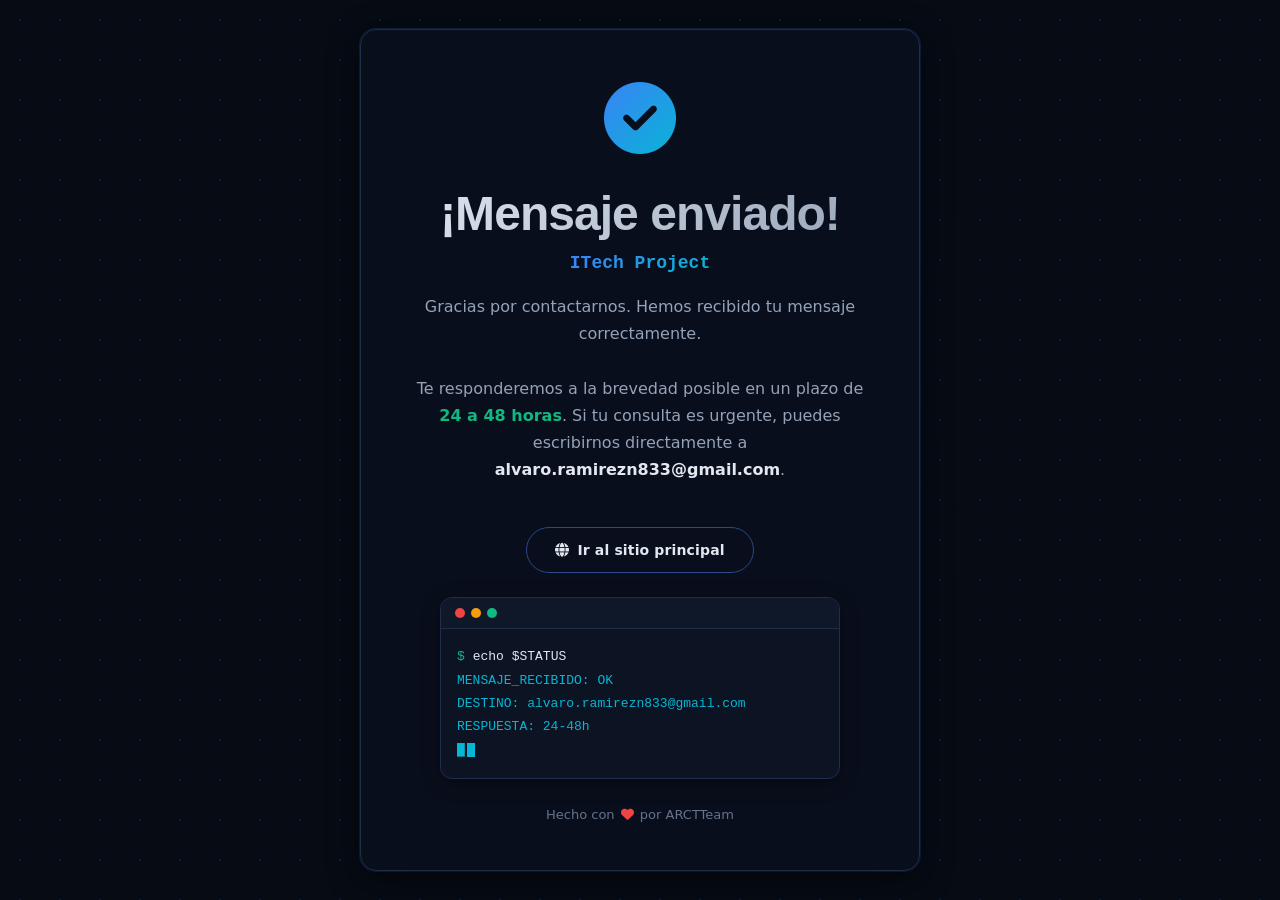
==== gracias.html @ 5846f634 "Update gracias.html" ====
<!DOCTYPE html>
<html lang="es" class="dark">

<head>
    <meta charset="UTF-8">
    <meta name="viewport" content="width=device-width, initial-scale=1.0">
    <title>¡Gracias! | ITech Project </>
    </title>
    <meta name="description" content="Mensaje recibido correctamente - ITech Project </>">
    <meta name="author" content="Alvaro Ramírez">
    <meta name="theme-color" content="#060b14">
    <link rel="icon"
        href="data:image/svg+xml,<svg xmlns='http://www.w3.org/2000/svg' viewBox='0 0 100 100'><text y='.9em' font-size='90'>💻</text></svg>">

    <!-- Font Awesome 6.5.1 -->
    <link rel="stylesheet" href="https://cdnjs.cloudflare.com/ajax/libs/font-awesome/6.5.1/css/all.min.css">

    <style>
        :root {
            --bg-primary: #060b14;
            --bg-secondary: #0a101f;
            --bg-tertiary: #0f192a;
            --bg-card: #111b30;
            --border-color: #1e2d4a;
            --border-accent: #2a4a8a;
            --text-primary: #e2e8f0;
            --text-secondary: #94a3b8;
            --text-muted: #64748b;
            --accent-blue: #3b82f6;
            --accent-blue-hover: #2563eb;
            --accent-cyan: #06b6d4;
            --accent-cyan-glow: rgba(6, 182, 212, 0.15);
            --accent-green: #10b981;
            --gradient-blue: linear-gradient(135deg, var(--accent-blue), var(--accent-cyan));
            --shadow-card: 0 4px 20px rgba(0, 0, 0, 0.3);
            --shadow-card-hover: 0 8px 30px rgba(0, 0, 0, 0.5), 0 0 0 1px rgba(59, 130, 246, 0.2);
            --radius-sm: 8px;
            --radius-md: 12px;
            --radius-lg: 16px;
            --radius-xl: 20px;
            --transition-fast: 0.2s ease;
            --transition-smooth: 0.3s cubic-bezier(0.4, 0, 0.2, 1);
        }

        * {
            margin: 0;
            padding: 0;
            box-sizing: border-box;
        }

        body {
            font-family: 'Inter', system-ui, -apple-system, sans-serif;
            background-color: var(--bg-primary);
            color: var(--text-primary);
            min-height: 100vh;
            display: flex;
            align-items: center;
            justify-content: center;
            -webkit-font-smoothing: antialiased;
            -moz-osx-font-smoothing: grayscale;
            background-image:
                radial-gradient(ellipse at 30% 50%, rgba(6, 11, 20, 0.9) 0%, #060b14 60%),
                radial-gradient(ellipse at 70% 20%, rgba(59, 130, 246, 0.08) 0%, transparent 40%);
            overflow: hidden;
        }

        /* Fondo animado de puntos */
        .bg-pattern {
            position: fixed;
            top: 0;
            left: 0;
            width: 100%;
            height: 100%;
            pointer-events: none;
            z-index: 0;
            background-image: radial-gradient(circle, rgba(59, 130, 246, 0.15) 1px, transparent 1px);
            background-size: 40px 40px;
            animation: moveDots 20s linear infinite;
        }

        @keyframes moveDots {
            0% {
                background-position: 0 0;
            }

            100% {
                background-position: 40px 40px;
            }
        }

        .container {
            position: relative;
            z-index: 1;
            text-align: center;
            padding: 48px 32px;
            max-width: 560px;
            width: 90%;
            background: rgba(10, 16, 31, 0.8);
            border: 1px solid var(--border-color);
            border-radius: var(--radius-lg);
            backdrop-filter: blur(16px);
            -webkit-backdrop-filter: blur(16px);
            box-shadow: var(--shadow-card-hover);
            animation: fadeInUp 0.8s ease-out;
        }

        @keyframes fadeInUp {
            from {
                opacity: 0;
                transform: translateY(30px);
            }

            to {
                opacity: 1;
                transform: translateY(0);
            }
        }

        .check-icon {
            font-size: 72px;
            background: var(--gradient-blue);
            -webkit-background-clip: text;
            -webkit-text-fill-color: transparent;
            background-clip: text;
            margin-bottom: 24px;
            display: inline-block;
            animation: scaleIn 0.6s ease-out 0.2s both;
        }

        @keyframes scaleIn {
            from {
                transform: scale(0);
                opacity: 0;
            }

            to {
                transform: scale(1);
                opacity: 1;
            }
        }

        h1 {
            font-family: 'Inter', sans-serif;
            font-size: clamp(32px, 5vw, 48px);
            font-weight: 800;
            line-height: 1.15;
            margin-bottom: 12px;
            letter-spacing: -0.02em;
            background: linear-gradient(135deg, #e2e8f0 0%, #94a3b8 100%);
            -webkit-background-clip: text;
            -webkit-text-fill-color: transparent;
            background-clip: text;
        }

        .brand {
            font-family: 'JetBrains Mono', 'Courier New', monospace;
            font-size: 18px;
            font-weight: 600;
            background: var(--gradient-blue);
            -webkit-background-clip: text;
            -webkit-text-fill-color: transparent;
            background-clip: text;
            margin-bottom: 20px;
            display: inline-block;
        }

        .message {
            font-size: 16px;
            color: var(--text-secondary);
            line-height: 1.7;
            margin-bottom: 32px;
            max-width: 460px;
            margin-left: auto;
            margin-right: auto;
        }

        .highlight {
            color: var(--accent-green);
            font-weight: 600;
        }

        strong {
            color: var(--text-primary);
            font-weight: 600;
        }

        .btn {
            display: inline-flex;
            align-items: center;
            gap: 8px;
            padding: 14px 28px;
            border-radius: 999px;
            font-weight: 600;
            font-size: 14px;
            text-decoration: none;
            transition: all var(--transition-smooth);
            background: var(--accent-blue);
            color: #fff;
            box-shadow: 0 4px 20px rgba(59, 130, 246, 0.4);
            letter-spacing: 0.01em;
            backdrop-filter: blur(8px);
            -webkit-backdrop-filter: blur(8px);
        }

        .btn:hover {
            background: var(--accent-blue-hover);
            transform: translateY(-3px);
            box-shadow: 0 8px 25px rgba(59, 130, 246, 0.5);
        }

        .btn-secondary {
            background: transparent;
            border: 1px solid var(--border-accent);
            color: var(--text-primary);
            box-shadow: none;
            margin-top: 12px;
        }

        .btn-secondary:hover {
            border-color: var(--accent-blue);
            background: rgba(59, 130, 246, 0.1);
            box-shadow: none;
        }

        .footer-note {
            margin-top: 28px;
            font-size: 13px;
            color: var(--text-muted);
        }

        .footer-note i {
            color: #ef4444;
            margin: 0 2px;
        }

        .terminal-mini {
            width: 100%;
            max-width: 400px;
            margin: 24px auto 0;
            background: rgba(15, 25, 42, 0.6);
            border: 1px solid var(--border-color);
            border-radius: var(--radius-md);
            overflow: hidden;
            box-shadow: var(--shadow-card);
        }

        .terminal-header {
            display: flex;
            align-items: center;
            gap: 6px;
            padding: 10px 14px;
            background: rgba(15, 25, 42, 0.8);
            border-bottom: 1px solid var(--border-color);
        }

        .terminal-dot {
            width: 10px;
            height: 10px;
            border-radius: 50%;
        }

        .terminal-dot.red {
            background: #ef4444;
        }

        .terminal-dot.yellow {
            background: #f59e0b;
        }

        .terminal-dot.green {
            background: #10b981;
        }

        .terminal-body {
            padding: 16px;
            font-family: 'JetBrains Mono', 'Courier New', monospace;
            font-size: 13px;
            line-height: 1.8;
            color: var(--text-secondary);
            text-align: left;
        }

        .terminal-body .prompt {
            color: #10b981;
        }

        .terminal-body .command {
            color: var(--text-primary);
        }

        .terminal-body .output {
            color: var(--accent-cyan);
        }

        .terminal-body .cursor {
            display: inline-block;
            width: 8px;
            height: 14px;
            background: var(--accent-cyan);
            animation: blink 1s step-end infinite;
            vertical-align: middle;
            margin-left: 2px;
        }

        @keyframes blink {

            0%,
            100% {
                opacity: 1;
            }

            50% {
                opacity: 0;
            }
        }

        @media (max-width: 600px) {
            .container {
                padding: 36px 20px;
            }

            .check-icon {
                font-size: 56px;
            }
        }
    </style>
</head>

<body>
    <div class="bg-pattern"></div>

    <div class="container">
        <div class="check-icon">
            <i class="fas fa-check-circle"></i>
        </div>

        <h1>¡Mensaje enviado!</h1>

        <p class="brand">ITech Project </>
        </p>

        <p class="message">
            Gracias por contactarnos. Hemos recibido tu mensaje correctamente.
            <br><br>
            Te responderemos a la brevedad posible en un plazo de
            <span class="highlight">24 a 48 horas</span>.
            Si tu consulta es urgente, puedes escribirnos directamente a
            <strong>alvaro.ramirezn833@gmail.com</strong>.
        </p>

        <a href="https://arctteam.github.io/website/" class="btn btn-secondary">
            <i class="fas fa-globe"></i> Ir al sitio principal
        </a>

        <div class="terminal-mini">
            <div class="terminal-header">
                <span class="terminal-dot red"></span>
                <span class="terminal-dot yellow"></span>
                <span class="terminal-dot green"></span>
            </div>
            <div class="terminal-body">
                <span class="prompt">$</span> <span class="command">echo $STATUS</span><br>
                <span class="output">MENSAJE_RECIBIDO: OK</span><br>
                <span class="output">DESTINO: alvaro.ramirezn833@gmail.com</span><br>
                <span class="output">RESPUESTA: 24-48h</span><br>
                <span class="output">█<span class="cursor"></span></span>
            </div>
        </div>

        <p class="footer-note">
            Hecho con <i class="fas fa-heart"></i> por ARCTTeam
        </p>
    </div>
</body>

</html>
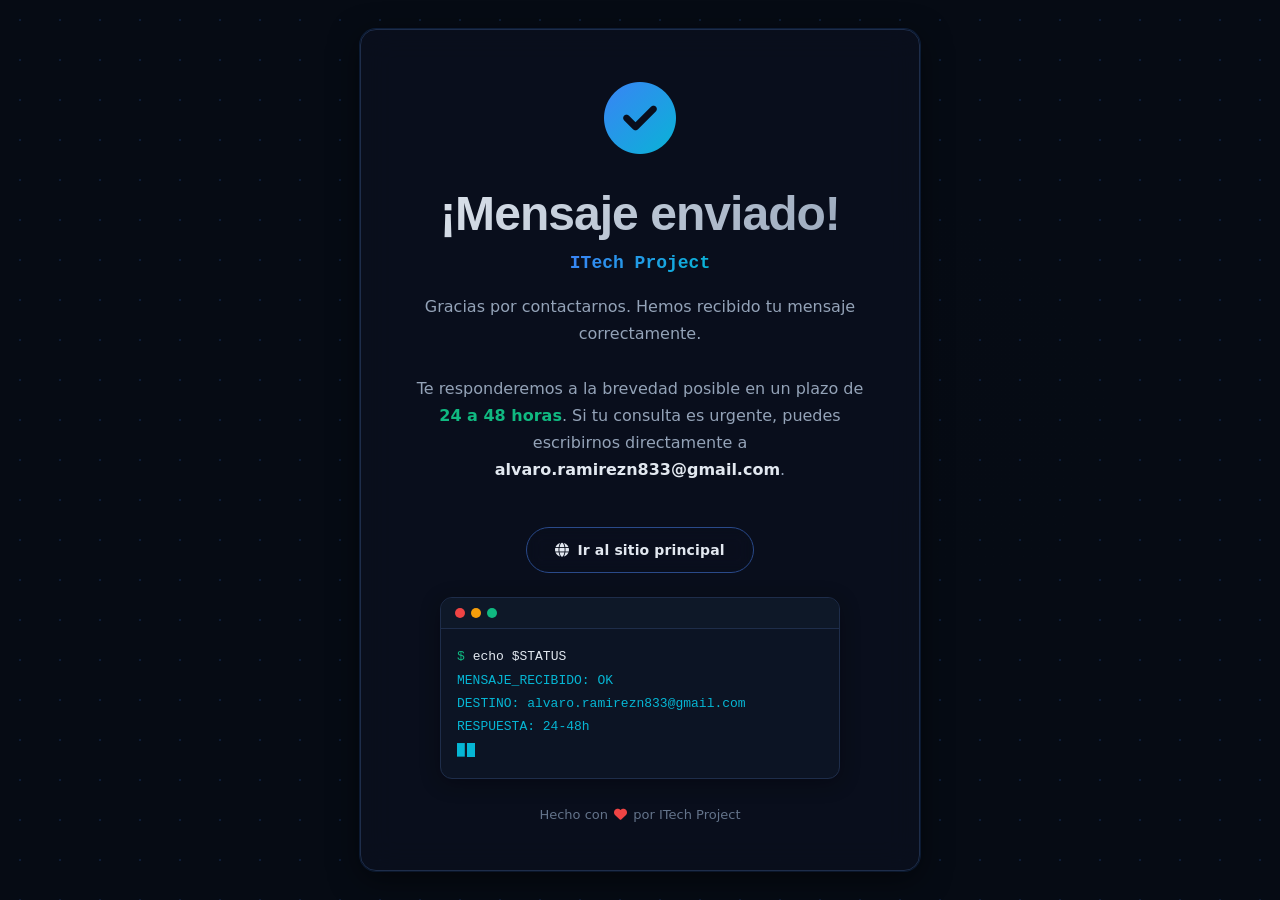
==== commit f7846e14: "Add files via upload" ====
--- a/gracias.html
+++ b/gracias.html
@@ -368,9 +368,9 @@
         </div>
 
         <p class="footer-note">
-            Hecho con <i class="fas fa-heart"></i> por ARCTTeam
+            Hecho con <i class="fas fa-heart"></i> por ITech Project
         </p>
     </div>
 </body>
 
-</html>
+</html>
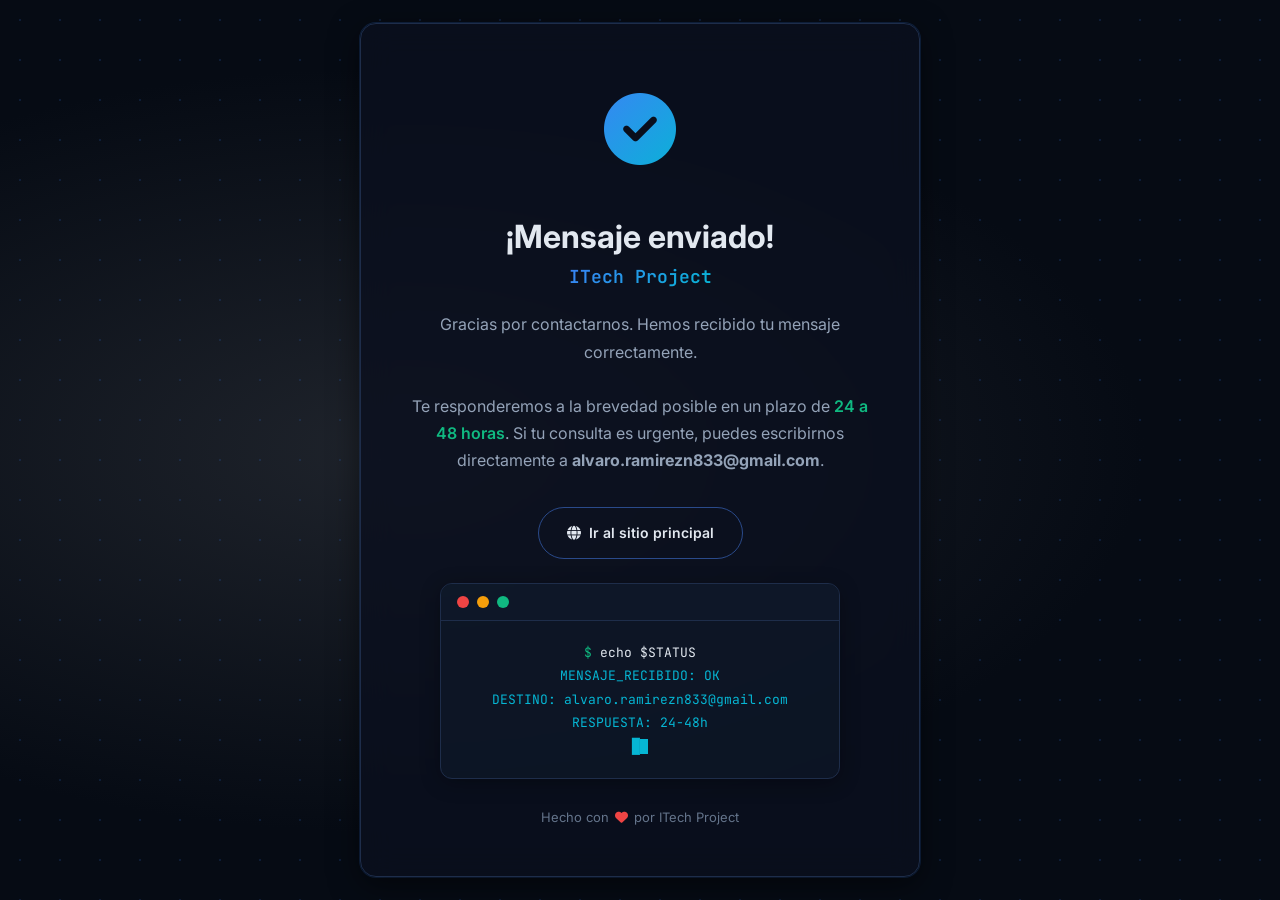
==== commit c29f4eae: "Add files via upload" ====
--- a/gracias.html
+++ b/gracias.html
@@ -1,345 +1,36 @@
 <!DOCTYPE html>
 <html lang="es" class="dark">
-
 <head>
     <meta charset="UTF-8">
     <meta name="viewport" content="width=device-width, initial-scale=1.0">
-    <title>¡Gracias! | ITech Project </>
-    </title>
-    <meta name="description" content="Mensaje recibido correctamente - ITech Project </>">
+    <title>¡Gracias! | ITech Project</title>
+    <meta name="description" content="Mensaje recibido correctamente - ITech Project">
     <meta name="author" content="Alvaro Ramírez">
     <meta name="theme-color" content="#060b14">
-    <link rel="icon"
-        href="data:image/svg+xml,<svg xmlns='http://www.w3.org/2000/svg' viewBox='0 0 100 100'><text y='.9em' font-size='90'>💻</text></svg>">
+    <link rel="icon" href="data:image/svg+xml,<svg xmlns='http://www.w3.org/2000/svg' viewBox='0 0 100 100'><text y='.9em' font-size='90'>💻</text></svg>">
 
-    <!-- Font Awesome 6.5.1 -->
+    <!-- Font Awesome -->
     <link rel="stylesheet" href="https://cdnjs.cloudflare.com/ajax/libs/font-awesome/6.5.1/css/all.min.css">
-
-    <style>
-        :root {
-            --bg-primary: #060b14;
-            --bg-secondary: #0a101f;
-            --bg-tertiary: #0f192a;
-            --bg-card: #111b30;
-            --border-color: #1e2d4a;
-            --border-accent: #2a4a8a;
-            --text-primary: #e2e8f0;
-            --text-secondary: #94a3b8;
-            --text-muted: #64748b;
-            --accent-blue: #3b82f6;
-            --accent-blue-hover: #2563eb;
-            --accent-cyan: #06b6d4;
-            --accent-cyan-glow: rgba(6, 182, 212, 0.15);
-            --accent-green: #10b981;
-            --gradient-blue: linear-gradient(135deg, var(--accent-blue), var(--accent-cyan));
-            --shadow-card: 0 4px 20px rgba(0, 0, 0, 0.3);
-            --shadow-card-hover: 0 8px 30px rgba(0, 0, 0, 0.5), 0 0 0 1px rgba(59, 130, 246, 0.2);
-            --radius-sm: 8px;
-            --radius-md: 12px;
-            --radius-lg: 16px;
-            --radius-xl: 20px;
-            --transition-fast: 0.2s ease;
-            --transition-smooth: 0.3s cubic-bezier(0.4, 0, 0.2, 1);
-        }
-
-        * {
-            margin: 0;
-            padding: 0;
-            box-sizing: border-box;
-        }
-
-        body {
-            font-family: 'Inter', system-ui, -apple-system, sans-serif;
-            background-color: var(--bg-primary);
-            color: var(--text-primary);
-            min-height: 100vh;
-            display: flex;
-            align-items: center;
-            justify-content: center;
-            -webkit-font-smoothing: antialiased;
-            -moz-osx-font-smoothing: grayscale;
-            background-image:
-                radial-gradient(ellipse at 30% 50%, rgba(6, 11, 20, 0.9) 0%, #060b14 60%),
-                radial-gradient(ellipse at 70% 20%, rgba(59, 130, 246, 0.08) 0%, transparent 40%);
-            overflow: hidden;
-        }
-
-        /* Fondo animado de puntos */
-        .bg-pattern {
-            position: fixed;
-            top: 0;
-            left: 0;
-            width: 100%;
-            height: 100%;
-            pointer-events: none;
-            z-index: 0;
-            background-image: radial-gradient(circle, rgba(59, 130, 246, 0.15) 1px, transparent 1px);
-            background-size: 40px 40px;
-            animation: moveDots 20s linear infinite;
-        }
-
-        @keyframes moveDots {
-            0% {
-                background-position: 0 0;
-            }
-
-            100% {
-                background-position: 40px 40px;
-            }
-        }
-
-        .container {
-            position: relative;
-            z-index: 1;
-            text-align: center;
-            padding: 48px 32px;
-            max-width: 560px;
-            width: 90%;
-            background: rgba(10, 16, 31, 0.8);
-            border: 1px solid var(--border-color);
-            border-radius: var(--radius-lg);
-            backdrop-filter: blur(16px);
-            -webkit-backdrop-filter: blur(16px);
-            box-shadow: var(--shadow-card-hover);
-            animation: fadeInUp 0.8s ease-out;
-        }
-
-        @keyframes fadeInUp {
-            from {
-                opacity: 0;
-                transform: translateY(30px);
-            }
-
-            to {
-                opacity: 1;
-                transform: translateY(0);
-            }
-        }
-
-        .check-icon {
-            font-size: 72px;
-            background: var(--gradient-blue);
-            -webkit-background-clip: text;
-            -webkit-text-fill-color: transparent;
-            background-clip: text;
-            margin-bottom: 24px;
-            display: inline-block;
-            animation: scaleIn 0.6s ease-out 0.2s both;
-        }
-
-        @keyframes scaleIn {
-            from {
-                transform: scale(0);
-                opacity: 0;
-            }
-
-            to {
-                transform: scale(1);
-                opacity: 1;
-            }
-        }
-
-        h1 {
-            font-family: 'Inter', sans-serif;
-            font-size: clamp(32px, 5vw, 48px);
-            font-weight: 800;
-            line-height: 1.15;
-            margin-bottom: 12px;
-            letter-spacing: -0.02em;
-            background: linear-gradient(135deg, #e2e8f0 0%, #94a3b8 100%);
-            -webkit-background-clip: text;
-            -webkit-text-fill-color: transparent;
-            background-clip: text;
-        }
-
-        .brand {
-            font-family: 'JetBrains Mono', 'Courier New', monospace;
-            font-size: 18px;
-            font-weight: 600;
-            background: var(--gradient-blue);
-            -webkit-background-clip: text;
-            -webkit-text-fill-color: transparent;
-            background-clip: text;
-            margin-bottom: 20px;
-            display: inline-block;
-        }
-
-        .message {
-            font-size: 16px;
-            color: var(--text-secondary);
-            line-height: 1.7;
-            margin-bottom: 32px;
-            max-width: 460px;
-            margin-left: auto;
-            margin-right: auto;
-        }
-
-        .highlight {
-            color: var(--accent-green);
-            font-weight: 600;
-        }
-
-        strong {
-            color: var(--text-primary);
-            font-weight: 600;
-        }
-
-        .btn {
-            display: inline-flex;
-            align-items: center;
-            gap: 8px;
-            padding: 14px 28px;
-            border-radius: 999px;
-            font-weight: 600;
-            font-size: 14px;
-            text-decoration: none;
-            transition: all var(--transition-smooth);
-            background: var(--accent-blue);
-            color: #fff;
-            box-shadow: 0 4px 20px rgba(59, 130, 246, 0.4);
-            letter-spacing: 0.01em;
-            backdrop-filter: blur(8px);
-            -webkit-backdrop-filter: blur(8px);
-        }
-
-        .btn:hover {
-            background: var(--accent-blue-hover);
-            transform: translateY(-3px);
-            box-shadow: 0 8px 25px rgba(59, 130, 246, 0.5);
-        }
-
-        .btn-secondary {
-            background: transparent;
-            border: 1px solid var(--border-accent);
-            color: var(--text-primary);
-            box-shadow: none;
-            margin-top: 12px;
-        }
-
-        .btn-secondary:hover {
-            border-color: var(--accent-blue);
-            background: rgba(59, 130, 246, 0.1);
-            box-shadow: none;
-        }
-
-        .footer-note {
-            margin-top: 28px;
-            font-size: 13px;
-            color: var(--text-muted);
-        }
-
-        .footer-note i {
-            color: #ef4444;
-            margin: 0 2px;
-        }
-
-        .terminal-mini {
-            width: 100%;
-            max-width: 400px;
-            margin: 24px auto 0;
-            background: rgba(15, 25, 42, 0.6);
-            border: 1px solid var(--border-color);
-            border-radius: var(--radius-md);
-            overflow: hidden;
-            box-shadow: var(--shadow-card);
-        }
-
-        .terminal-header {
-            display: flex;
-            align-items: center;
-            gap: 6px;
-            padding: 10px 14px;
-            background: rgba(15, 25, 42, 0.8);
-            border-bottom: 1px solid var(--border-color);
-        }
-
-        .terminal-dot {
-            width: 10px;
-            height: 10px;
-            border-radius: 50%;
-        }
-
-        .terminal-dot.red {
-            background: #ef4444;
-        }
-
-        .terminal-dot.yellow {
-            background: #f59e0b;
-        }
-
-        .terminal-dot.green {
-            background: #10b981;
-        }
-
-        .terminal-body {
-            padding: 16px;
-            font-family: 'JetBrains Mono', 'Courier New', monospace;
-            font-size: 13px;
-            line-height: 1.8;
-            color: var(--text-secondary);
-            text-align: left;
-        }
-
-        .terminal-body .prompt {
-            color: #10b981;
-        }
-
-        .terminal-body .command {
-            color: var(--text-primary);
-        }
-
-        .terminal-body .output {
-            color: var(--accent-cyan);
-        }
-
-        .terminal-body .cursor {
-            display: inline-block;
-            width: 8px;
-            height: 14px;
-            background: var(--accent-cyan);
-            animation: blink 1s step-end infinite;
-            vertical-align: middle;
-            margin-left: 2px;
-        }
-
-        @keyframes blink {
-
-            0%,
-            100% {
-                opacity: 1;
-            }
-
-            50% {
-                opacity: 0;
-            }
-        }
-
-        @media (max-width: 600px) {
-            .container {
-                padding: 36px 20px;
-            }
-
-            .check-icon {
-                font-size: 56px;
-            }
-        }
-    </style>
+    <!-- Google Fonts -->
+    <link rel="preconnect" href="https://fonts.googleapis.com">
+    <link rel="preconnect" href="https://fonts.gstatic.com" crossorigin>
+    <link href="https://fonts.googleapis.com/css2?family=Inter:opsz,wght@14..32,300..800&family=JetBrains+Mono:wght@400;500;600&display=swap" rel="stylesheet">
+    <!-- Estilos globales (modularizado) -->
+    <link rel="stylesheet" href="css/styles.css">
 </head>
-
-<body>
+<body class="thank-you-page">
     <div class="bg-pattern"></div>
 
-    <div class="container">
+    <div class="thank-you-container">
         <div class="check-icon">
             <i class="fas fa-check-circle"></i>
         </div>
 
         <h1>¡Mensaje enviado!</h1>
 
-        <p class="brand">ITech Project </>
-        </p>
+        <p class="brand">ITech Project</p>
 
-        <p class="message">
+        <p class="thank-you-message">
             Gracias por contactarnos. Hemos recibido tu mensaje correctamente.
             <br><br>
             Te responderemos a la brevedad posible en un plazo de
@@ -352,6 +43,7 @@
             <i class="fas fa-globe"></i> Ir al sitio principal
         </a>
 
+        <!-- Terminal decorativa -->
         <div class="terminal-mini">
             <div class="terminal-header">
                 <span class="terminal-dot red"></span>
@@ -372,5 +64,4 @@
         </p>
     </div>
 </body>
-
 </html>
--- a/css/styles.css
+++ b/css/styles.css
@@ -0,0 +1,1011 @@
+/* ================================================================
+   VARIABLES GLOBALES (tema oscuro)
+   ================================================================ */
+:root {
+    --bg-primary: #060b14;
+    --bg-secondary: #0a101f;
+    --bg-tertiary: #0f192a;
+    --bg-card: #111b30;
+    --border-color: #1e2d4a;
+    --border-accent: #2a4a8a;
+    --text-primary: #e2e8f0;
+    --text-secondary: #94a3b8;
+    --text-muted: #64748b;
+    --accent-blue: #3b82f6;
+    --accent-blue-hover: #2563eb;
+    --accent-dark-blue: #1e3a8a;
+    --accent-cyan: #06b6d4;
+    --accent-green: #10b981;
+    --accent-amber: #f59e0b;
+    --accent-red: #ef4444;
+    --gradient-blue: linear-gradient(135deg, var(--accent-blue), var(--accent-cyan));
+    --shadow-card: 0 4px 20px rgba(0, 0, 0, 0.3);
+    --shadow-card-hover: 0 8px 30px rgba(0, 0, 0, 0.5), 0 0 0 1px rgba(59, 130, 246, 0.2);
+    --radius-sm: 8px;
+    --radius-md: 12px;
+    --radius-lg: 16px;
+    --radius-xl: 20px;
+    --transition-fast: 0.2s ease;
+    --transition-smooth: 0.3s cubic-bezier(0.4, 0, 0.2, 1);
+}
+
+/* ================================================================
+   RESET Y ESTILOS BASE
+   ================================================================ */
+* {
+    margin: 0;
+    padding: 0;
+    box-sizing: border-box;
+}
+
+body {
+    font-family: 'Inter', system-ui, -apple-system, sans-serif;
+    background-color: var(--bg-primary);
+    color: var(--text-primary);
+    line-height: 1.6;
+    -webkit-font-smoothing: antialiased;
+    overflow-x: hidden;
+}
+
+/* Patrón de fondo animado (puntos) */
+.bg-pattern {
+    position: fixed;
+    top: 0;
+    left: 0;
+    width: 100%;
+    height: 100%;
+    pointer-events: none;
+    z-index: 0;
+    background-image: radial-gradient(circle, rgba(59, 130, 246, 0.15) 1px, transparent 1px);
+    background-size: 40px 40px;
+    animation: moveDots 20s linear infinite;
+}
+
+@keyframes moveDots {
+    0% { background-position: 0 0; }
+    100% { background-position: 40px 40px; }
+}
+
+/* ================================================================
+   UTILIDADES Y CONTENEDORES
+   ================================================================ */
+.container {
+    width: 100%;
+    max-width: 1200px;
+    margin: 0 auto;
+    padding: 0 24px;
+    position: relative;
+    z-index: 1;
+}
+
+.section-padding {
+    padding: 100px 0;
+}
+
+/* Animación reveal al hacer scroll */
+.reveal {
+    opacity: 0;
+    transform: translateY(30px);
+    transition: opacity 0.6s cubic-bezier(0.2, 0.9, 0.4, 1.1), transform 0.6s cubic-bezier(0.2, 0.9, 0.4, 1.1);
+}
+.reveal.visible {
+    opacity: 1;
+    transform: translateY(0);
+}
+
+.section-label {
+    display: inline-flex;
+    align-items: center;
+    gap: 8px;
+    padding: 6px 16px;
+    background: rgba(59, 130, 246, 0.08);
+    border: 1px solid rgba(59, 130, 246, 0.25);
+    border-radius: 999px;
+    font-size: 11px;
+    font-weight: 700;
+    letter-spacing: 0.12em;
+    text-transform: uppercase;
+    color: var(--accent-blue);
+    margin-bottom: 20px;
+    backdrop-filter: blur(8px);
+}
+
+.section-title {
+    font-size: clamp(32px, 5vw, 48px);
+    font-weight: 800;
+    line-height: 1.15;
+    margin-bottom: 16px;
+    background: linear-gradient(135deg, #e2e8f0 0%, #94a3b8 100%);
+    background-clip: text;
+    -webkit-background-clip: text;
+    -webkit-text-fill-color: transparent;
+    letter-spacing: -0.02em;
+}
+
+.section-subtitle {
+    font-size: 16px;
+    color: var(--text-secondary);
+    line-height: 1.7;
+    max-width: 660px;
+    margin: 0 auto 40px;
+}
+
+/* ================================================================
+   HEADER Y NAVEGACIÓN
+   ================================================================ */
+header {
+    position: fixed;
+    top: 0;
+    left: 0;
+    right: 0;
+    z-index: 100;
+    background: rgba(6, 11, 20, 0.8);
+    backdrop-filter: blur(16px);
+    border-bottom: 1px solid transparent;
+    transition: all var(--transition-smooth);
+}
+header.scrolled {
+    border-bottom-color: rgba(30, 45, 74, 0.6);
+    box-shadow: 0 4px 20px rgba(0, 0, 0, 0.4);
+}
+
+nav {
+    display: flex;
+    align-items: center;
+    justify-content: space-between;
+    height: 64px;
+}
+
+.nav-logo {
+    display: flex;
+    align-items: center;
+    gap: 10px;
+    font-weight: 700;
+    font-size: 18px;
+    text-decoration: none;
+    color: var(--text-primary);
+}
+.nav-logo-icon {
+    width: 36px;
+    height: 36px;
+    background: var(--gradient-blue);
+    border-radius: 10px;
+    display: flex;
+    align-items: center;
+    justify-content: center;
+    font-size: 16px;
+    color: #fff;
+    box-shadow: 0 4px 10px rgba(59, 130, 246, 0.3);
+}
+.nav-logo-text {
+    font-family: 'JetBrains Mono', monospace;
+    font-size: 15px;
+    font-weight: 600;
+    background: var(--gradient-blue);
+    background-clip: text;
+    -webkit-background-clip: text;
+    -webkit-text-fill-color: transparent;
+}
+
+.nav-links {
+    display: flex;
+    align-items: center;
+    gap: 28px;
+    list-style: none;
+}
+.nav-links li a {
+    color: var(--text-secondary);
+    text-decoration: none;
+    font-size: 14px;
+    font-weight: 500;
+    transition: color var(--transition-fast);
+    position: relative;
+    padding: 6px 0;
+    display: flex;
+    align-items: center;
+    gap: 6px;
+}
+.nav-links li a::after {
+    content: '';
+    position: absolute;
+    bottom: 0;
+    left: 0;
+    width: 0;
+    height: 2px;
+    background: var(--accent-blue);
+    transition: width var(--transition-fast);
+}
+.nav-links li a:hover {
+    color: var(--text-primary);
+}
+.nav-links li a:hover::after {
+    width: 100%;
+}
+.nav-links li a.contact-link {
+    color: var(--accent-cyan);
+    font-weight: 600;
+}
+
+.mobile-menu-btn {
+    display: none;
+    background: none;
+    border: none;
+    color: var(--text-primary);
+    font-size: 28px;
+    cursor: pointer;
+}
+
+@media (max-width: 768px) {
+    .nav-links {
+        display: none;
+        position: fixed;
+        top: 64px;
+        left: 0;
+        right: 0;
+        background: rgba(6, 11, 20, 0.95);
+        backdrop-filter: blur(20px);
+        flex-direction: column;
+        padding: 24px;
+        gap: 16px;
+        border-bottom: 1px solid var(--border-color);
+    }
+    .nav-links.active {
+        display: flex;
+    }
+    .mobile-menu-btn {
+        display: block;
+    }
+}
+
+/* ================================================================
+   HERO
+   ================================================================ */
+#hero {
+    position: relative;
+    min-height: 100vh;
+    display: flex;
+    align-items: center;
+    background: radial-gradient(ellipse at 30% 50%, rgba(6, 11, 20, 0.9) 0%, #060b14 60%),
+                radial-gradient(ellipse at 70% 20%, rgba(59, 130, 246, 0.08) 0%, transparent 40%);
+}
+
+.hero-grid {
+    display: grid;
+    grid-template-columns: 1fr 1fr;
+    gap: 60px;
+    align-items: center;
+    padding: 120px 0 80px;
+}
+
+.hero-badge {
+    display: inline-flex;
+    align-items: center;
+    gap: 8px;
+    padding: 6px 14px;
+    background: rgba(59, 130, 246, 0.1);
+    border: 1px solid rgba(59, 130, 246, 0.3);
+    border-radius: 999px;
+    font-size: 12px;
+    font-weight: 600;
+    color: var(--accent-cyan);
+    margin-bottom: 24px;
+}
+.hero-badge-dot {
+    width: 8px;
+    height: 8px;
+    background: var(--accent-green);
+    border-radius: 50%;
+    animation: pulse 2s infinite;
+}
+@keyframes pulse {
+    0%, 100% { opacity: 1; transform: scale(1); }
+    50% { opacity: 0.5; transform: scale(0.85); }
+}
+
+.hero-title {
+    font-size: clamp(40px, 6vw, 68px);
+    font-weight: 800;
+    line-height: 1.1;
+    margin-bottom: 24px;
+    letter-spacing: -0.03em;
+}
+.hero-title .highlight {
+    background: var(--gradient-blue);
+    background-clip: text;
+    -webkit-background-clip: text;
+    -webkit-text-fill-color: transparent;
+}
+
+.hero-description {
+    font-size: 18px;
+    color: var(--text-secondary);
+    margin-bottom: 36px;
+}
+
+.hero-buttons {
+    display: flex;
+    flex-wrap: wrap;
+    gap: 14px;
+}
+
+.btn {
+    display: inline-flex;
+    align-items: center;
+    gap: 8px;
+    padding: 14px 28px;
+    border-radius: 999px;
+    font-weight: 600;
+    font-size: 14px;
+    text-decoration: none;
+    transition: all var(--transition-smooth);
+    cursor: pointer;
+    border: none;
+}
+.btn-primary {
+    background: var(--accent-blue);
+    color: #fff;
+    box-shadow: 0 4px 20px rgba(59, 130, 246, 0.4);
+}
+.btn-primary:hover {
+    background: var(--accent-blue-hover);
+    transform: translateY(-3px);
+}
+.btn-secondary {
+    background: transparent;
+    color: var(--text-primary);
+    border: 1px solid var(--border-accent);
+}
+.btn-secondary:hover {
+    border-color: var(--accent-blue);
+    background: rgba(59, 130, 246, 0.1);
+    transform: translateY(-3px);
+}
+
+.terminal-window {
+    width: 100%;
+    max-width: 500px;
+    background: rgba(10, 16, 31, 0.8);
+    border: 1px solid var(--border-color);
+    border-radius: var(--radius-lg);
+    overflow: hidden;
+    backdrop-filter: blur(12px);
+    transition: transform 0.3s ease;
+}
+.terminal-window:hover {
+    transform: translateY(-5px);
+}
+.terminal-header {
+    display: flex;
+    gap: 8px;
+    padding: 12px 16px;
+    background: rgba(15, 25, 42, 0.6);
+    border-bottom: 1px solid var(--border-color);
+}
+.terminal-dot {
+    width: 12px;
+    height: 12px;
+    border-radius: 50%;
+}
+.terminal-dot.red { background: var(--accent-red); }
+.terminal-dot.yellow { background: var(--accent-amber); }
+.terminal-dot.green { background: var(--accent-green); }
+.terminal-body {
+    padding: 20px;
+    font-family: 'JetBrains Mono', monospace;
+    font-size: 13px;
+    line-height: 1.8;
+    color: var(--text-secondary);
+}
+.terminal-body .prompt { color: var(--accent-green); }
+.terminal-body .command { color: var(--text-primary); }
+.terminal-body .output { color: var(--accent-cyan); }
+.terminal-body .cursor {
+    display: inline-block;
+    width: 8px;
+    height: 15px;
+    background: var(--accent-cyan);
+    animation: blink 1s step-end infinite;
+    vertical-align: middle;
+}
+@keyframes blink {
+    0%,100%{opacity:1} 50%{opacity:0}
+}
+
+.scroll-indicator {
+    position: absolute;
+    bottom: 30px;
+    left: 50%;
+    transform: translateX(-50%);
+    text-align: center;
+    color: var(--text-muted);
+    font-size: 12px;
+    display: flex;
+    flex-direction: column;
+    align-items: center;
+    gap: 6px;
+}
+.scroll-indicator i {
+    font-size: 18px;
+    animation: bounce 2s infinite;
+}
+@keyframes bounce {
+    0%, 100% { transform: translateY(0); }
+    50% { transform: translateY(6px); }
+}
+
+@media (max-width: 900px) {
+    .hero-grid {
+        grid-template-columns: 1fr;
+        text-align: center;
+    }
+    .hero-buttons {
+        justify-content: center;
+    }
+    .scroll-indicator {
+        display: none;
+    }
+}
+
+/* ================================================================
+   BUSINESS
+   ================================================================ */
+#business {
+    background: var(--bg-secondary);
+}
+.business-card {
+    background: var(--bg-card);
+    border: 1px solid var(--border-color);
+    border-radius: var(--radius-xl);
+    padding: 48px;
+    text-align: center;
+    max-width: 800px;
+    margin: 0 auto;
+    transition: all var(--transition-smooth);
+}
+.business-card:hover {
+    border-color: rgba(59, 130, 246, 0.4);
+    box-shadow: var(--shadow-card-hover);
+    transform: translateY(-4px);
+}
+.business-logo {
+    font-family: 'JetBrains Mono', monospace;
+    font-size: 32px;
+    font-weight: 700;
+    background: var(--gradient-blue);
+    background-clip: text;
+    -webkit-background-clip: text;
+    -webkit-text-fill-color: transparent;
+}
+.business-sub {
+    color: var(--text-secondary);
+    font-size: 14px;
+    margin: 8px 0 24px;
+}
+.business-services {
+    display: grid;
+    grid-template-columns: repeat(auto-fit, minmax(200px, 1fr));
+    gap: 20px;
+    margin-top: 32px;
+}
+.service-item {
+    display: flex;
+    flex-direction: column;
+    align-items: center;
+    gap: 12px;
+    padding: 20px;
+    background: var(--bg-tertiary);
+    border-radius: var(--radius-md);
+    border: 1px solid var(--border-color);
+    transition: all var(--transition-fast);
+}
+.service-item:hover {
+    border-color: var(--accent-blue);
+    transform: translateY(-2px);
+}
+.service-item i {
+    font-size: 32px;
+    color: var(--accent-cyan);
+}
+.service-item span {
+    font-size: 14px;
+    font-weight: 600;
+}
+
+/* ================================================================
+   SKILLS
+   ================================================================ */
+.skills-grid {
+    display: grid;
+    grid-template-columns: repeat(auto-fit, minmax(280px, 1fr));
+    gap: 24px;
+    margin-top: 40px;
+}
+.skill-card {
+    background: var(--bg-card);
+    border: 1px solid var(--border-color);
+    border-radius: var(--radius-lg);
+    padding: 28px;
+    transition: all var(--transition-smooth);
+}
+.skill-card:hover {
+    border-color: rgba(59, 130, 246, 0.4);
+    transform: translateY(-6px);
+    box-shadow: var(--shadow-card-hover);
+}
+.skill-icon {
+    font-size: 36px;
+    margin-bottom: 16px;
+    color: var(--accent-cyan);
+}
+.skill-card h3 {
+    font-weight: 700;
+    font-size: 18px;
+    margin-bottom: 8px;
+}
+.skill-card p {
+    font-size: 14px;
+    color: var(--text-secondary);
+}
+.skill-tags {
+    display: flex;
+    flex-wrap: wrap;
+    gap: 6px;
+    margin-top: 14px;
+}
+.skill-tag {
+    font-size: 11px;
+    padding: 4px 12px;
+    background: rgba(59, 130, 246, 0.1);
+    border: 1px solid rgba(59, 130, 246, 0.25);
+    border-radius: 999px;
+    color: var(--accent-cyan);
+}
+
+/* ================================================================
+   PROJECTS
+   ================================================================ */
+.projects-grid {
+    display: grid;
+    grid-template-columns: repeat(auto-fit, minmax(320px, 1fr));
+    gap: 28px;
+    margin-top: 40px;
+}
+.project-card {
+    background: var(--bg-card);
+    border: 1px solid var(--border-color);
+    border-radius: var(--radius-lg);
+    overflow: hidden;
+    transition: all var(--transition-smooth);
+}
+.project-card:hover {
+    border-color: rgba(59, 130, 246, 0.45);
+    transform: translateY(-6px);
+    box-shadow: var(--shadow-card-hover);
+}
+.project-image {
+    height: 200px;
+    background: var(--bg-tertiary);
+    display: flex;
+    align-items: center;
+    justify-content: center;
+    font-size: 56px;
+    color: var(--text-muted);
+}
+.project-body {
+    padding: 24px;
+}
+.project-body h3 {
+    font-weight: 700;
+    font-size: 18px;
+    margin-bottom: 8px;
+}
+.project-body p {
+    font-size: 14px;
+    color: var(--text-secondary);
+    margin-bottom: 16px;
+}
+.project-links {
+    display: flex;
+    gap: 14px;
+}
+.project-link {
+    display: inline-flex;
+    align-items: center;
+    gap: 6px;
+    font-size: 13px;
+    font-weight: 600;
+    color: var(--accent-cyan);
+    text-decoration: none;
+}
+.project-link:hover {
+    color: var(--accent-blue);
+}
+
+/* ================================================================
+   TIMELINE
+   ================================================================ */
+.timeline {
+    position: relative;
+    max-width: 800px;
+    margin: 40px auto 0;
+    padding-left: 30px;
+    border-left: 2px solid var(--border-color);
+}
+.timeline-item {
+    position: relative;
+    margin-bottom: 48px;
+    padding-left: 30px;
+}
+.timeline-item::before {
+    content: '';
+    position: absolute;
+    left: -40px;
+    top: 4px;
+    width: 16px;
+    height: 16px;
+    background: var(--accent-blue);
+    border: 3px solid var(--bg-primary);
+    border-radius: 50%;
+    box-shadow: 0 0 0 4px rgba(59, 130, 246, 0.3);
+}
+.timeline-date {
+    font-size: 12px;
+    font-weight: 600;
+    color: var(--accent-cyan);
+    margin-bottom: 6px;
+}
+.timeline-item h3 {
+    font-weight: 700;
+    font-size: 18px;
+}
+.timeline-item .company {
+    font-size: 14px;
+    color: var(--text-secondary);
+    margin-bottom: 10px;
+}
+.timeline-item p {
+    font-size: 14px;
+    color: var(--text-secondary);
+}
+
+/* ================================================================
+   CONTACTO
+   ================================================================ */
+#contact {
+    background: var(--bg-secondary);
+}
+.contact-grid {
+    display: grid;
+    grid-template-columns: 1fr 1fr;
+    gap: 40px;
+    margin-top: 40px;
+}
+.contact-info {
+    display: flex;
+    flex-direction: column;
+    gap: 20px;
+}
+.contact-item {
+    display: flex;
+    align-items: center;
+    gap: 16px;
+    padding: 20px;
+    background: var(--bg-card);
+    border: 1px solid var(--border-color);
+    border-radius: var(--radius-md);
+    transition: all var(--transition-fast);
+}
+.contact-item:hover {
+    border-color: var(--accent-blue);
+    transform: translateY(-3px);
+}
+.contact-icon {
+    width: 48px;
+    height: 48px;
+    background: rgba(59, 130, 246, 0.1);
+    border-radius: 12px;
+    display: flex;
+    align-items: center;
+    justify-content: center;
+    font-size: 22px;
+    color: var(--accent-cyan);
+}
+.contact-text strong {
+    display: block;
+    font-size: 15px;
+}
+.contact-text span {
+    font-size: 14px;
+    color: var(--text-secondary);
+}
+
+.contact-form {
+    background: var(--bg-card);
+    border: 1px solid var(--border-color);
+    border-radius: var(--radius-lg);
+    padding: 32px;
+    display: flex;
+    flex-direction: column;
+    gap: 18px;
+}
+.contact-form input,
+.contact-form textarea {
+    width: 100%;
+    padding: 14px 18px;
+    background: var(--bg-tertiary);
+    border: 1px solid var(--border-color);
+    border-radius: var(--radius-sm);
+    color: var(--text-primary);
+    font-family: 'Inter', sans-serif;
+    font-size: 14px;
+    outline: none;
+}
+.contact-form input:focus,
+.contact-form textarea:focus {
+    border-color: var(--accent-blue);
+    box-shadow: 0 0 0 3px rgba(59, 130, 246, 0.2);
+}
+.contact-form textarea {
+    min-height: 130px;
+    resize: vertical;
+}
+.contact-form button[type="submit"] {
+    align-self: flex-start;
+    background: var(--accent-dark-blue);
+    color: white;
+    border: 1px solid rgba(59, 130, 246, 0.5);
+    border-radius: 12px;
+    padding: 14px 28px;
+    font-weight: 600;
+    font-size: 14px;
+    display: inline-flex;
+    align-items: center;
+    gap: 10px;
+    cursor: pointer;
+    transition: all 0.3s ease;
+    box-shadow: 0 2px 8px rgba(0, 0, 0, 0.3);
+}
+.contact-form button[type="submit"] i {
+    transition: transform 0.2s ease;
+}
+.contact-form button[type="submit"]:hover {
+    background: #0f2b5c;
+    border-color: rgba(6, 182, 212, 0.8);
+    transform: translateY(-3px);
+    box-shadow: 0 8px 20px rgba(6, 182, 212, 0.3), 0 0 0 1px rgba(6, 182, 212, 0.5);
+}
+.contact-form button[type="submit"]:hover i {
+    transform: translateX(4px) translateY(-2px);
+}
+
+@media (max-width: 768px) {
+    .contact-grid {
+        grid-template-columns: 1fr;
+    }
+}
+
+/* ================================================================
+   FOOTER
+   ================================================================ */
+footer {
+    background: var(--bg-primary);
+    border-top: 1px solid var(--border-color);
+    padding: 36px 0;
+    text-align: center;
+}
+footer p {
+    font-size: 14px;
+    color: var(--text-muted);
+}
+footer .footer-copyright {
+    font-family: 'JetBrains Mono', monospace;
+    font-weight: 600;
+    background: var(--gradient-blue);
+    background-clip: text;
+    -webkit-background-clip: text;
+    -webkit-text-fill-color: transparent;
+}
+footer a {
+    color: var(--accent-cyan);
+    text-decoration: none;
+    background: var(--gradient-blue);
+    background-clip: text;
+    -webkit-background-clip: text;
+    -webkit-text-fill-color: transparent;
+    transition: opacity 0.2s;
+}
+footer a:hover {
+    opacity: 0.8;
+}
+footer .slogan {
+    margin-top: 8px;
+    color: var(--text-muted);
+    font-size: 13px;
+}
+
+/* ================================================================
+   BACK TO TOP
+   ================================================================ */
+.back-to-top {
+    position: fixed;
+    bottom: 30px;
+    right: 30px;
+    display: flex;
+    align-items: center;
+    gap: 8px;
+    padding: 12px 20px;
+    background: rgba(15, 25, 42, 0.9);
+    backdrop-filter: blur(12px);
+    border: 1px solid rgba(59, 130, 246, 0.4);
+    border-radius: 40px;
+    font-size: 14px;
+    font-weight: 600;
+    color: var(--accent-cyan);
+    cursor: pointer;
+    opacity: 0;
+    visibility: hidden;
+    transition: all 0.3s cubic-bezier(0.2, 0.9, 0.4, 1.1);
+    z-index: 99;
+    box-shadow: 0 4px 15px rgba(0, 0, 0, 0.3);
+}
+.back-to-top i {
+    font-size: 16px;
+    transition: transform 0.2s ease;
+}
+.back-to-top:hover {
+    background: var(--gradient-blue);
+    color: #fff;
+    border-color: transparent;
+    transform: translateY(-4px);
+    box-shadow: 0 8px 25px rgba(59, 130, 246, 0.4);
+}
+.back-to-top:hover i {
+    transform: translateY(-2px);
+}
+.back-to-top.visible {
+    opacity: 1;
+    visibility: visible;
+}
+@media (max-width: 600px) {
+    .back-to-top {
+        padding: 10px 16px;
+        bottom: 20px;
+        right: 20px;
+    }
+    .back-to-top span {
+        display: none;
+    }
+    .back-to-top i {
+        font-size: 18px;
+        margin: 0;
+    }
+}
+
+/* ================================================================
+   ANIMACIONES ESCALONADAS
+   ================================================================ */
+.stagger .reveal:nth-child(1) { transition-delay: 0.05s; }
+.stagger .reveal:nth-child(2) { transition-delay: 0.1s; }
+.stagger .reveal:nth-child(3) { transition-delay: 0.15s; }
+.stagger .reveal:nth-child(4) { transition-delay: 0.2s; }
+.stagger .reveal:nth-child(5) { transition-delay: 0.25s; }
+.stagger .reveal:nth-child(6) { transition-delay: 0.3s; }
+
+/* ================================================================
+   ESTILOS ESPECÍFICOS PARA LA PÁGINA DE GRACIAS
+   ================================================================ */
+.thank-you-page {
+    display: flex;
+    align-items: center;
+    justify-content: center;
+    min-height: 100vh;
+    overflow: hidden;
+    background: radial-gradient(ellipse at 30% 50%, rgba(6, 11, 20, 0.9) 0%, #060b14 60%),
+                radial-gradient(ellipse at 70% 20%, rgba(59, 130, 246, 0.08) 0%, transparent 40%);
+}
+
+.thank-you-container {
+    position: relative;
+    z-index: 1;
+    text-align: center;
+    padding: 48px 32px;
+    max-width: 560px;
+    width: 90%;
+    background: rgba(10, 16, 31, 0.8);
+    border: 1px solid var(--border-color);
+    border-radius: var(--radius-lg);
+    backdrop-filter: blur(16px);
+    box-shadow: var(--shadow-card-hover);
+    animation: fadeInUp 0.8s ease-out;
+}
+
+@keyframes fadeInUp {
+    from {
+        opacity: 0;
+        transform: translateY(30px);
+    }
+    to {
+        opacity: 1;
+        transform: translateY(0);
+    }
+}
+
+.check-icon {
+    font-size: 72px;
+    background: var(--gradient-blue);
+    -webkit-background-clip: text;
+    -webkit-text-fill-color: transparent;
+    background-clip: text;
+    margin-bottom: 24px;
+    display: inline-block;
+    animation: scaleIn 0.6s ease-out 0.2s both;
+}
+
+@keyframes scaleIn {
+    from {
+        transform: scale(0);
+        opacity: 0;
+    }
+    to {
+        transform: scale(1);
+        opacity: 1;
+    }
+}
+
+.brand {
+    font-family: 'JetBrains Mono', 'Courier New', monospace;
+    font-size: 18px;
+    font-weight: 600;
+    background: var(--gradient-blue);
+    -webkit-background-clip: text;
+    -webkit-text-fill-color: transparent;
+    background-clip: text;
+    margin-bottom: 20px;
+    display: inline-block;
+}
+
+.thank-you-message {
+    font-size: 16px;
+    color: var(--text-secondary);
+    line-height: 1.7;
+    margin-bottom: 32px;
+    max-width: 460px;
+    margin-left: auto;
+    margin-right: auto;
+}
+
+.thank-you-message .highlight {
+    color: var(--accent-green);
+    font-weight: 600;
+}
+
+.terminal-mini {
+    width: 100%;
+    max-width: 400px;
+    margin: 24px auto 0;
+    background: rgba(15, 25, 42, 0.6);
+    border: 1px solid var(--border-color);
+    border-radius: var(--radius-md);
+    overflow: hidden;
+    box-shadow: var(--shadow-card);
+}
+
+.footer-note {
+    margin-top: 28px;
+    font-size: 13px;
+    color: var(--text-muted);
+}
+
+.footer-note i {
+    color: #ef4444;
+    margin: 0 2px;
+}
+
+@media (max-width: 600px) {
+    .thank-you-container {
+        padding: 36px 20px;
+    }
+    .check-icon {
+        font-size: 56px;
+    }
+}
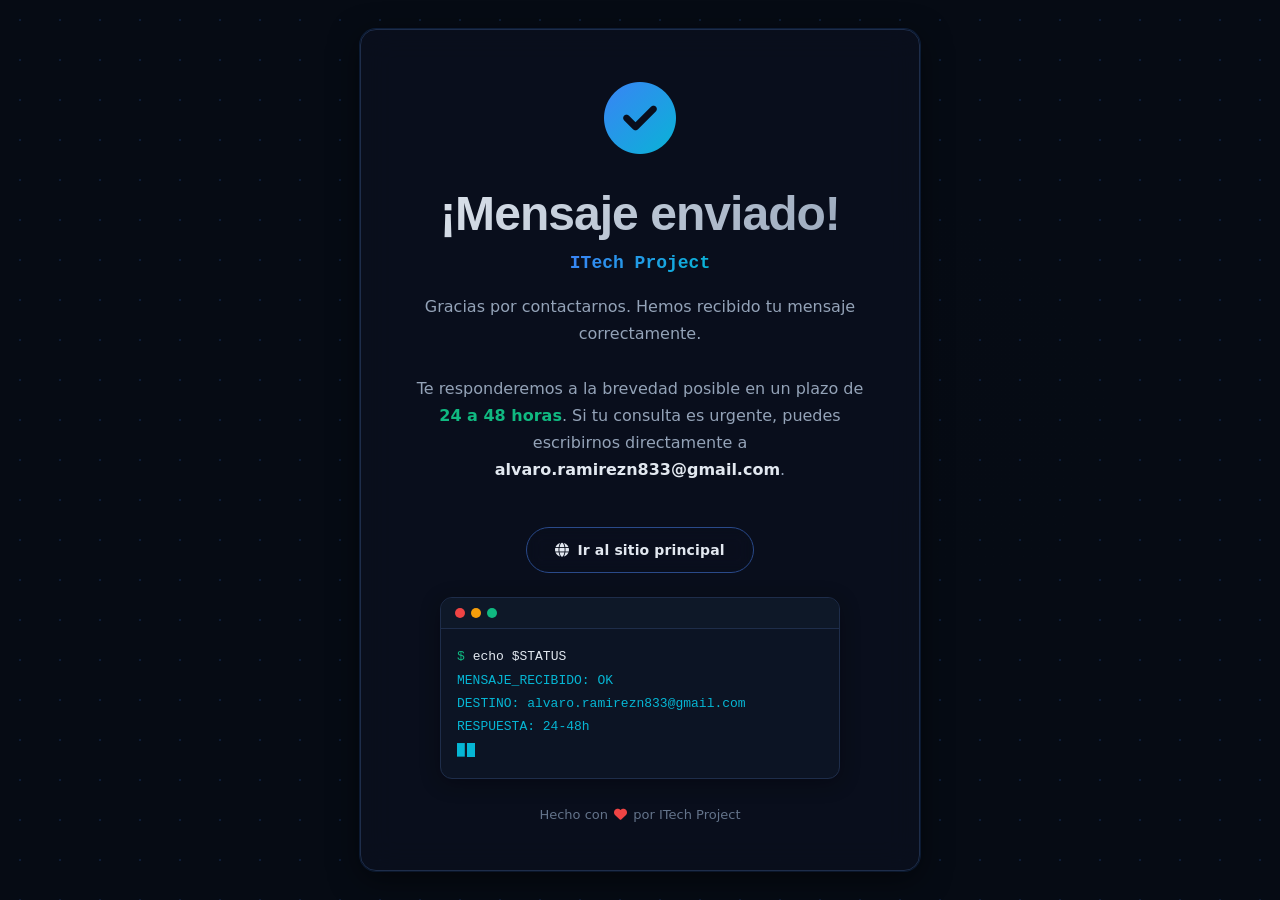
==== commit b5745146: "Add files via upload" ====
--- a/gracias.html
+++ b/gracias.html
@@ -1,36 +1,345 @@
 <!DOCTYPE html>
 <html lang="es" class="dark">
+
 <head>
     <meta charset="UTF-8">
     <meta name="viewport" content="width=device-width, initial-scale=1.0">
-    <title>¡Gracias! | ITech Project</title>
-    <meta name="description" content="Mensaje recibido correctamente - ITech Project">
+    <title>¡Gracias! | ITech Project </>
+    </title>
+    <meta name="description" content="Mensaje recibido correctamente - ITech Project </>">
     <meta name="author" content="Alvaro Ramírez">
     <meta name="theme-color" content="#060b14">
-    <link rel="icon" href="data:image/svg+xml,<svg xmlns='http://www.w3.org/2000/svg' viewBox='0 0 100 100'><text y='.9em' font-size='90'>💻</text></svg>">
-
-    <!-- Font Awesome -->
+    <link rel="icon"
+        href="data:image/svg+xml,<svg xmlns='http://www.w3.org/2000/svg' viewBox='0 0 100 100'><text y='.9em' font-size='90'>💻</text></svg>">
+
+    <!-- Font Awesome 6.5.1 -->
     <link rel="stylesheet" href="https://cdnjs.cloudflare.com/ajax/libs/font-awesome/6.5.1/css/all.min.css">
-    <!-- Google Fonts -->
-    <link rel="preconnect" href="https://fonts.googleapis.com">
-    <link rel="preconnect" href="https://fonts.gstatic.com" crossorigin>
-    <link href="https://fonts.googleapis.com/css2?family=Inter:opsz,wght@14..32,300..800&family=JetBrains+Mono:wght@400;500;600&display=swap" rel="stylesheet">
-    <!-- Estilos globales (modularizado) -->
-    <link rel="stylesheet" href="css/styles.css">
+
+    <style>
+        :root {
+            --bg-primary: #060b14;
+            --bg-secondary: #0a101f;
+            --bg-tertiary: #0f192a;
+            --bg-card: #111b30;
+            --border-color: #1e2d4a;
+            --border-accent: #2a4a8a;
+            --text-primary: #e2e8f0;
+            --text-secondary: #94a3b8;
+            --text-muted: #64748b;
+            --accent-blue: #3b82f6;
+            --accent-blue-hover: #2563eb;
+            --accent-cyan: #06b6d4;
+            --accent-cyan-glow: rgba(6, 182, 212, 0.15);
+            --accent-green: #10b981;
+            --gradient-blue: linear-gradient(135deg, var(--accent-blue), var(--accent-cyan));
+            --shadow-card: 0 4px 20px rgba(0, 0, 0, 0.3);
+            --shadow-card-hover: 0 8px 30px rgba(0, 0, 0, 0.5), 0 0 0 1px rgba(59, 130, 246, 0.2);
+            --radius-sm: 8px;
+            --radius-md: 12px;
+            --radius-lg: 16px;
+            --radius-xl: 20px;
+            --transition-fast: 0.2s ease;
+            --transition-smooth: 0.3s cubic-bezier(0.4, 0, 0.2, 1);
+        }
+
+        * {
+            margin: 0;
+            padding: 0;
+            box-sizing: border-box;
+        }
+
+        body {
+            font-family: 'Inter', system-ui, -apple-system, sans-serif;
+            background-color: var(--bg-primary);
+            color: var(--text-primary);
+            min-height: 100vh;
+            display: flex;
+            align-items: center;
+            justify-content: center;
+            -webkit-font-smoothing: antialiased;
+            -moz-osx-font-smoothing: grayscale;
+            background-image:
+                radial-gradient(ellipse at 30% 50%, rgba(6, 11, 20, 0.9) 0%, #060b14 60%),
+                radial-gradient(ellipse at 70% 20%, rgba(59, 130, 246, 0.08) 0%, transparent 40%);
+            overflow: hidden;
+        }
+
+        /* Fondo animado de puntos */
+        .bg-pattern {
+            position: fixed;
+            top: 0;
+            left: 0;
+            width: 100%;
+            height: 100%;
+            pointer-events: none;
+            z-index: 0;
+            background-image: radial-gradient(circle, rgba(59, 130, 246, 0.15) 1px, transparent 1px);
+            background-size: 40px 40px;
+            animation: moveDots 20s linear infinite;
+        }
+
+        @keyframes moveDots {
+            0% {
+                background-position: 0 0;
+            }
+
+            100% {
+                background-position: 40px 40px;
+            }
+        }
+
+        .container {
+            position: relative;
+            z-index: 1;
+            text-align: center;
+            padding: 48px 32px;
+            max-width: 560px;
+            width: 90%;
+            background: rgba(10, 16, 31, 0.8);
+            border: 1px solid var(--border-color);
+            border-radius: var(--radius-lg);
+            backdrop-filter: blur(16px);
+            -webkit-backdrop-filter: blur(16px);
+            box-shadow: var(--shadow-card-hover);
+            animation: fadeInUp 0.8s ease-out;
+        }
+
+        @keyframes fadeInUp {
+            from {
+                opacity: 0;
+                transform: translateY(30px);
+            }
+
+            to {
+                opacity: 1;
+                transform: translateY(0);
+            }
+        }
+
+        .check-icon {
+            font-size: 72px;
+            background: var(--gradient-blue);
+            -webkit-background-clip: text;
+            -webkit-text-fill-color: transparent;
+            background-clip: text;
+            margin-bottom: 24px;
+            display: inline-block;
+            animation: scaleIn 0.6s ease-out 0.2s both;
+        }
+
+        @keyframes scaleIn {
+            from {
+                transform: scale(0);
+                opacity: 0;
+            }
+
+            to {
+                transform: scale(1);
+                opacity: 1;
+            }
+        }
+
+        h1 {
+            font-family: 'Inter', sans-serif;
+            font-size: clamp(32px, 5vw, 48px);
+            font-weight: 800;
+            line-height: 1.15;
+            margin-bottom: 12px;
+            letter-spacing: -0.02em;
+            background: linear-gradient(135deg, #e2e8f0 0%, #94a3b8 100%);
+            -webkit-background-clip: text;
+            -webkit-text-fill-color: transparent;
+            background-clip: text;
+        }
+
+        .brand {
+            font-family: 'JetBrains Mono', 'Courier New', monospace;
+            font-size: 18px;
+            font-weight: 600;
+            background: var(--gradient-blue);
+            -webkit-background-clip: text;
+            -webkit-text-fill-color: transparent;
+            background-clip: text;
+            margin-bottom: 20px;
+            display: inline-block;
+        }
+
+        .message {
+            font-size: 16px;
+            color: var(--text-secondary);
+            line-height: 1.7;
+            margin-bottom: 32px;
+            max-width: 460px;
+            margin-left: auto;
+            margin-right: auto;
+        }
+
+        .highlight {
+            color: var(--accent-green);
+            font-weight: 600;
+        }
+
+        strong {
+            color: var(--text-primary);
+            font-weight: 600;
+        }
+
+        .btn {
+            display: inline-flex;
+            align-items: center;
+            gap: 8px;
+            padding: 14px 28px;
+            border-radius: 999px;
+            font-weight: 600;
+            font-size: 14px;
+            text-decoration: none;
+            transition: all var(--transition-smooth);
+            background: var(--accent-blue);
+            color: #fff;
+            box-shadow: 0 4px 20px rgba(59, 130, 246, 0.4);
+            letter-spacing: 0.01em;
+            backdrop-filter: blur(8px);
+            -webkit-backdrop-filter: blur(8px);
+        }
+
+        .btn:hover {
+            background: var(--accent-blue-hover);
+            transform: translateY(-3px);
+            box-shadow: 0 8px 25px rgba(59, 130, 246, 0.5);
+        }
+
+        .btn-secondary {
+            background: transparent;
+            border: 1px solid var(--border-accent);
+            color: var(--text-primary);
+            box-shadow: none;
+            margin-top: 12px;
+        }
+
+        .btn-secondary:hover {
+            border-color: var(--accent-blue);
+            background: rgba(59, 130, 246, 0.1);
+            box-shadow: none;
+        }
+
+        .footer-note {
+            margin-top: 28px;
+            font-size: 13px;
+            color: var(--text-muted);
+        }
+
+        .footer-note i {
+            color: #ef4444;
+            margin: 0 2px;
+        }
+
+        .terminal-mini {
+            width: 100%;
+            max-width: 400px;
+            margin: 24px auto 0;
+            background: rgba(15, 25, 42, 0.6);
+            border: 1px solid var(--border-color);
+            border-radius: var(--radius-md);
+            overflow: hidden;
+            box-shadow: var(--shadow-card);
+        }
+
+        .terminal-header {
+            display: flex;
+            align-items: center;
+            gap: 6px;
+            padding: 10px 14px;
+            background: rgba(15, 25, 42, 0.8);
+            border-bottom: 1px solid var(--border-color);
+        }
+
+        .terminal-dot {
+            width: 10px;
+            height: 10px;
+            border-radius: 50%;
+        }
+
+        .terminal-dot.red {
+            background: #ef4444;
+        }
+
+        .terminal-dot.yellow {
+            background: #f59e0b;
+        }
+
+        .terminal-dot.green {
+            background: #10b981;
+        }
+
+        .terminal-body {
+            padding: 16px;
+            font-family: 'JetBrains Mono', 'Courier New', monospace;
+            font-size: 13px;
+            line-height: 1.8;
+            color: var(--text-secondary);
+            text-align: left;
+        }
+
+        .terminal-body .prompt {
+            color: #10b981;
+        }
+
+        .terminal-body .command {
+            color: var(--text-primary);
+        }
+
+        .terminal-body .output {
+            color: var(--accent-cyan);
+        }
+
+        .terminal-body .cursor {
+            display: inline-block;
+            width: 8px;
+            height: 14px;
+            background: var(--accent-cyan);
+            animation: blink 1s step-end infinite;
+            vertical-align: middle;
+            margin-left: 2px;
+        }
+
+        @keyframes blink {
+
+            0%,
+            100% {
+                opacity: 1;
+            }
+
+            50% {
+                opacity: 0;
+            }
+        }
+
+        @media (max-width: 600px) {
+            .container {
+                padding: 36px 20px;
+            }
+
+            .check-icon {
+                font-size: 56px;
+            }
+        }
+    </style>
 </head>
-<body class="thank-you-page">
+
+<body>
     <div class="bg-pattern"></div>
 
-    <div class="thank-you-container">
+    <div class="container">
         <div class="check-icon">
             <i class="fas fa-check-circle"></i>
         </div>
 
         <h1>¡Mensaje enviado!</h1>
 
-        <p class="brand">ITech Project</p>
-
-        <p class="thank-you-message">
+        <p class="brand">ITech Project </>
+        </p>
+
+        <p class="message">
             Gracias por contactarnos. Hemos recibido tu mensaje correctamente.
             <br><br>
             Te responderemos a la brevedad posible en un plazo de
@@ -43,7 +352,6 @@
             <i class="fas fa-globe"></i> Ir al sitio principal
         </a>
 
-        <!-- Terminal decorativa -->
         <div class="terminal-mini">
             <div class="terminal-header">
                 <span class="terminal-dot red"></span>
@@ -64,4 +372,5 @@
         </p>
     </div>
 </body>
+
 </html>
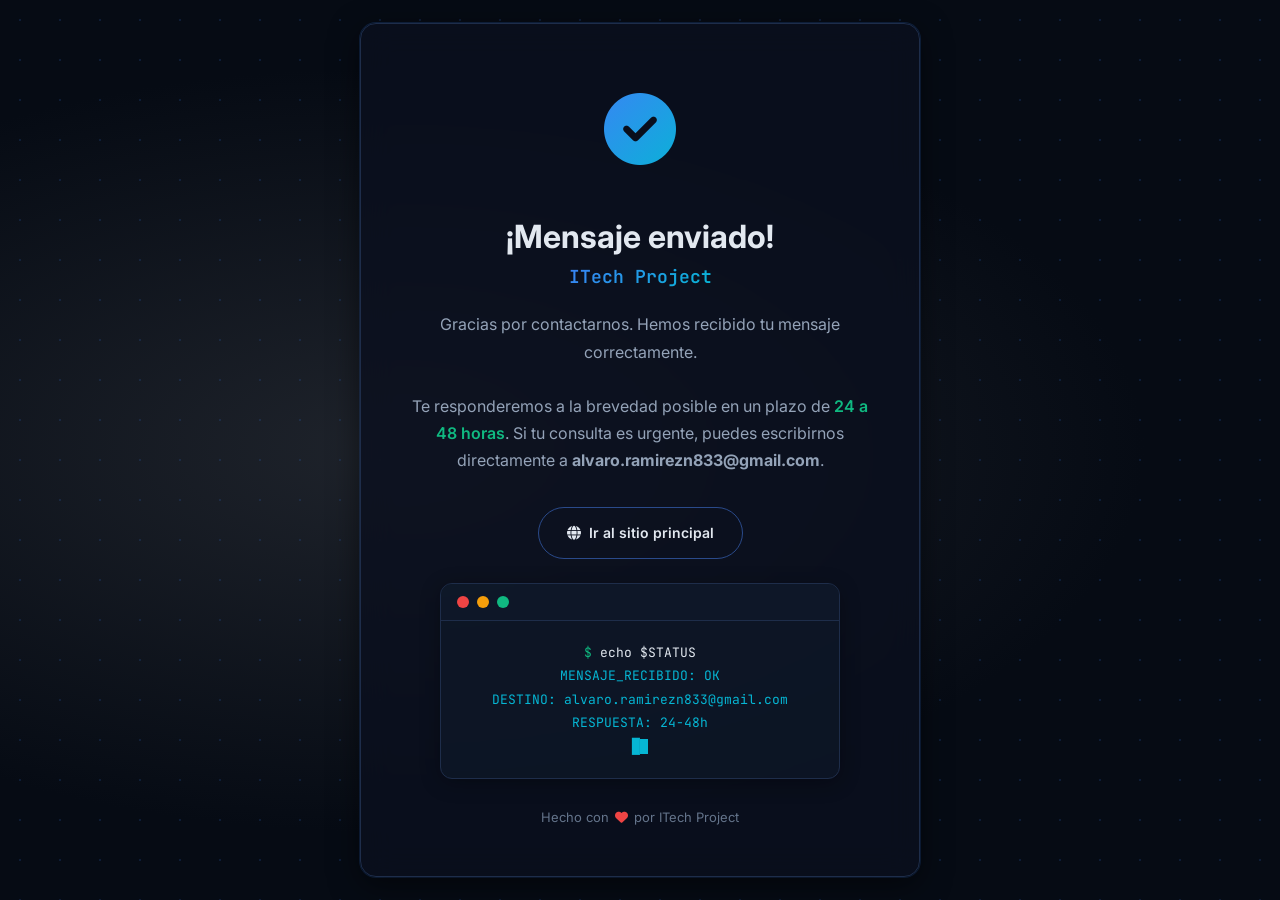
==== commit ed3f45c9: "Add files via upload" ====
--- a/gracias.html
+++ b/gracias.html
@@ -1,345 +1,36 @@
 <!DOCTYPE html>
 <html lang="es" class="dark">
-
 <head>
     <meta charset="UTF-8">
     <meta name="viewport" content="width=device-width, initial-scale=1.0">
-    <title>¡Gracias! | ITech Project </>
-    </title>
-    <meta name="description" content="Mensaje recibido correctamente - ITech Project </>">
+    <title>¡Gracias! | ITech Project</title>
+    <meta name="description" content="Mensaje recibido correctamente - ITech Project">
     <meta name="author" content="Alvaro Ramírez">
     <meta name="theme-color" content="#060b14">
-    <link rel="icon"
-        href="data:image/svg+xml,<svg xmlns='http://www.w3.org/2000/svg' viewBox='0 0 100 100'><text y='.9em' font-size='90'>💻</text></svg>">
+    <link rel="icon" href="data:image/svg+xml,<svg xmlns='http://www.w3.org/2000/svg' viewBox='0 0 100 100'><text y='.9em' font-size='90'>💻</text></svg>">
 
-    <!-- Font Awesome 6.5.1 -->
+    <!-- Font Awesome -->
     <link rel="stylesheet" href="https://cdnjs.cloudflare.com/ajax/libs/font-awesome/6.5.1/css/all.min.css">
-
-    <style>
-        :root {
-            --bg-primary: #060b14;
-            --bg-secondary: #0a101f;
-            --bg-tertiary: #0f192a;
-            --bg-card: #111b30;
-            --border-color: #1e2d4a;
-            --border-accent: #2a4a8a;
-            --text-primary: #e2e8f0;
-            --text-secondary: #94a3b8;
-            --text-muted: #64748b;
-            --accent-blue: #3b82f6;
-            --accent-blue-hover: #2563eb;
-            --accent-cyan: #06b6d4;
-            --accent-cyan-glow: rgba(6, 182, 212, 0.15);
-            --accent-green: #10b981;
-            --gradient-blue: linear-gradient(135deg, var(--accent-blue), var(--accent-cyan));
-            --shadow-card: 0 4px 20px rgba(0, 0, 0, 0.3);
-            --shadow-card-hover: 0 8px 30px rgba(0, 0, 0, 0.5), 0 0 0 1px rgba(59, 130, 246, 0.2);
-            --radius-sm: 8px;
-            --radius-md: 12px;
-            --radius-lg: 16px;
-            --radius-xl: 20px;
-            --transition-fast: 0.2s ease;
-            --transition-smooth: 0.3s cubic-bezier(0.4, 0, 0.2, 1);
-        }
-
-        * {
-            margin: 0;
-            padding: 0;
-            box-sizing: border-box;
-        }
-
-        body {
-            font-family: 'Inter', system-ui, -apple-system, sans-serif;
-            background-color: var(--bg-primary);
-            color: var(--text-primary);
-            min-height: 100vh;
-            display: flex;
-            align-items: center;
-            justify-content: center;
-            -webkit-font-smoothing: antialiased;
-            -moz-osx-font-smoothing: grayscale;
-            background-image:
-                radial-gradient(ellipse at 30% 50%, rgba(6, 11, 20, 0.9) 0%, #060b14 60%),
-                radial-gradient(ellipse at 70% 20%, rgba(59, 130, 246, 0.08) 0%, transparent 40%);
-            overflow: hidden;
-        }
-
-        /* Fondo animado de puntos */
-        .bg-pattern {
-            position: fixed;
-            top: 0;
-            left: 0;
-            width: 100%;
-            height: 100%;
-            pointer-events: none;
-            z-index: 0;
-            background-image: radial-gradient(circle, rgba(59, 130, 246, 0.15) 1px, transparent 1px);
-            background-size: 40px 40px;
-            animation: moveDots 20s linear infinite;
-        }
-
-        @keyframes moveDots {
-            0% {
-                background-position: 0 0;
-            }
-
-            100% {
-                background-position: 40px 40px;
-            }
-        }
-
-        .container {
-            position: relative;
-            z-index: 1;
-            text-align: center;
-            padding: 48px 32px;
-            max-width: 560px;
-            width: 90%;
-            background: rgba(10, 16, 31, 0.8);
-            border: 1px solid var(--border-color);
-            border-radius: var(--radius-lg);
-            backdrop-filter: blur(16px);
-            -webkit-backdrop-filter: blur(16px);
-            box-shadow: var(--shadow-card-hover);
-            animation: fadeInUp 0.8s ease-out;
-        }
-
-        @keyframes fadeInUp {
-            from {
-                opacity: 0;
-                transform: translateY(30px);
-            }
-
-            to {
-                opacity: 1;
-                transform: translateY(0);
-            }
-        }
-
-        .check-icon {
-            font-size: 72px;
-            background: var(--gradient-blue);
-            -webkit-background-clip: text;
-            -webkit-text-fill-color: transparent;
-            background-clip: text;
-            margin-bottom: 24px;
-            display: inline-block;
-            animation: scaleIn 0.6s ease-out 0.2s both;
-        }
-
-        @keyframes scaleIn {
-            from {
-                transform: scale(0);
-                opacity: 0;
-            }
-
-            to {
-                transform: scale(1);
-                opacity: 1;
-            }
-        }
-
-        h1 {
-            font-family: 'Inter', sans-serif;
-            font-size: clamp(32px, 5vw, 48px);
-            font-weight: 800;
-            line-height: 1.15;
-            margin-bottom: 12px;
-            letter-spacing: -0.02em;
-            background: linear-gradient(135deg, #e2e8f0 0%, #94a3b8 100%);
-            -webkit-background-clip: text;
-            -webkit-text-fill-color: transparent;
-            background-clip: text;
-        }
-
-        .brand {
-            font-family: 'JetBrains Mono', 'Courier New', monospace;
-            font-size: 18px;
-            font-weight: 600;
-            background: var(--gradient-blue);
-            -webkit-background-clip: text;
-            -webkit-text-fill-color: transparent;
-            background-clip: text;
-            margin-bottom: 20px;
-            display: inline-block;
-        }
-
-        .message {
-            font-size: 16px;
-            color: var(--text-secondary);
-            line-height: 1.7;
-            margin-bottom: 32px;
-            max-width: 460px;
-            margin-left: auto;
-            margin-right: auto;
-        }
-
-        .highlight {
-            color: var(--accent-green);
-            font-weight: 600;
-        }
-
-        strong {
-            color: var(--text-primary);
-            font-weight: 600;
-        }
-
-        .btn {
-            display: inline-flex;
-            align-items: center;
-            gap: 8px;
-            padding: 14px 28px;
-            border-radius: 999px;
-            font-weight: 600;
-            font-size: 14px;
-            text-decoration: none;
-            transition: all var(--transition-smooth);
-            background: var(--accent-blue);
-            color: #fff;
-            box-shadow: 0 4px 20px rgba(59, 130, 246, 0.4);
-            letter-spacing: 0.01em;
-            backdrop-filter: blur(8px);
-            -webkit-backdrop-filter: blur(8px);
-        }
-
-        .btn:hover {
-            background: var(--accent-blue-hover);
-            transform: translateY(-3px);
-            box-shadow: 0 8px 25px rgba(59, 130, 246, 0.5);
-        }
-
-        .btn-secondary {
-            background: transparent;
-            border: 1px solid var(--border-accent);
-            color: var(--text-primary);
-            box-shadow: none;
-            margin-top: 12px;
-        }
-
-        .btn-secondary:hover {
-            border-color: var(--accent-blue);
-            background: rgba(59, 130, 246, 0.1);
-            box-shadow: none;
-        }
-
-        .footer-note {
-            margin-top: 28px;
-            font-size: 13px;
-            color: var(--text-muted);
-        }
-
-        .footer-note i {
-            color: #ef4444;
-            margin: 0 2px;
-        }
-
-        .terminal-mini {
-            width: 100%;
-            max-width: 400px;
-            margin: 24px auto 0;
-            background: rgba(15, 25, 42, 0.6);
-            border: 1px solid var(--border-color);
-            border-radius: var(--radius-md);
-            overflow: hidden;
-            box-shadow: var(--shadow-card);
-        }
-
-        .terminal-header {
-            display: flex;
-            align-items: center;
-            gap: 6px;
-            padding: 10px 14px;
-            background: rgba(15, 25, 42, 0.8);
-            border-bottom: 1px solid var(--border-color);
-        }
-
-        .terminal-dot {
-            width: 10px;
-            height: 10px;
-            border-radius: 50%;
-        }
-
-        .terminal-dot.red {
-            background: #ef4444;
-        }
-
-        .terminal-dot.yellow {
-            background: #f59e0b;
-        }
-
-        .terminal-dot.green {
-            background: #10b981;
-        }
-
-        .terminal-body {
-            padding: 16px;
-            font-family: 'JetBrains Mono', 'Courier New', monospace;
-            font-size: 13px;
-            line-height: 1.8;
-            color: var(--text-secondary);
-            text-align: left;
-        }
-
-        .terminal-body .prompt {
-            color: #10b981;
-        }
-
-        .terminal-body .command {
-            color: var(--text-primary);
-        }
-
-        .terminal-body .output {
-            color: var(--accent-cyan);
-        }
-
-        .terminal-body .cursor {
-            display: inline-block;
-            width: 8px;
-            height: 14px;
-            background: var(--accent-cyan);
-            animation: blink 1s step-end infinite;
-            vertical-align: middle;
-            margin-left: 2px;
-        }
-
-        @keyframes blink {
-
-            0%,
-            100% {
-                opacity: 1;
-            }
-
-            50% {
-                opacity: 0;
-            }
-        }
-
-        @media (max-width: 600px) {
-            .container {
-                padding: 36px 20px;
-            }
-
-            .check-icon {
-                font-size: 56px;
-            }
-        }
-    </style>
+    <!-- Google Fonts -->
+    <link rel="preconnect" href="https://fonts.googleapis.com">
+    <link rel="preconnect" href="https://fonts.gstatic.com" crossorigin>
+    <link href="https://fonts.googleapis.com/css2?family=Inter:opsz,wght@14..32,300..800&family=JetBrains+Mono:wght@400;500;600&display=swap" rel="stylesheet">
+    <!-- Estilos globales (modularizado) -->
+    <link rel="stylesheet" href="css/styles.css">
 </head>
-
-<body>
+<body class="thank-you-page">
     <div class="bg-pattern"></div>
 
-    <div class="container">
+    <div class="thank-you-container">
         <div class="check-icon">
             <i class="fas fa-check-circle"></i>
         </div>
 
         <h1>¡Mensaje enviado!</h1>
 
-        <p class="brand">ITech Project </>
-        </p>
+        <p class="brand">ITech Project</p>
 
-        <p class="message">
+        <p class="thank-you-message">
             Gracias por contactarnos. Hemos recibido tu mensaje correctamente.
             <br><br>
             Te responderemos a la brevedad posible en un plazo de
@@ -352,6 +43,7 @@
             <i class="fas fa-globe"></i> Ir al sitio principal
         </a>
 
+        <!-- Terminal decorativa -->
         <div class="terminal-mini">
             <div class="terminal-header">
                 <span class="terminal-dot red"></span>
@@ -372,5 +64,4 @@
         </p>
     </div>
 </body>
-
 </html>
--- a/css/styles.css
+++ b/css/styles.css
@@ -0,0 +1,1015 @@
+/* ================================================================
+   VARIABLES GLOBALES (tema oscuro)
+   ================================================================ */
+:root {
+    --bg-primary: #060b14;
+    --bg-secondary: #0a101f;
+    --bg-tertiary: #0f192a;
+    --bg-card: #111b30;
+    --border-color: #1e2d4a;
+    --border-accent: #2a4a8a;
+    --text-primary: #e2e8f0;
+    --text-secondary: #94a3b8;
+    --text-muted: #64748b;
+    --accent-blue: #3b82f6;
+    --accent-blue-hover: #2563eb;
+    --accent-dark-blue: #1e3a8a;
+    --accent-cyan: #06b6d4;
+    --accent-green: #10b981;
+    --accent-amber: #f59e0b;
+    --accent-red: #ef4444;
+    --gradient-blue: linear-gradient(135deg, var(--accent-blue), var(--accent-cyan));
+    --shadow-card: 0 4px 20px rgba(0, 0, 0, 0.3);
+    --shadow-card-hover: 0 8px 30px rgba(0, 0, 0, 0.5), 0 0 0 1px rgba(59, 130, 246, 0.2);
+    --radius-sm: 8px;
+    --radius-md: 12px;
+    --radius-lg: 16px;
+    --radius-xl: 20px;
+    --transition-fast: 0.2s ease;
+    --transition-smooth: 0.3s cubic-bezier(0.4, 0, 0.2, 1);
+	
+}
+
+/* ================================================================
+   RESET Y ESTILOS BASE
+   ================================================================ */
+* {
+    margin: 0;
+    padding: 0;
+    box-sizing: border-box;
+
+}
+
+body {
+    font-family: 'Inter', system-ui, -apple-system, sans-serif;
+    background-color: var(--bg-primary);
+    color: var(--text-primary);
+    line-height: 1.6;
+    -webkit-font-smoothing: antialiased;
+    overflow-x: hidden;
+}
+
+/* Patrón de fondo animado (puntos) */
+.bg-pattern {
+    position: fixed;
+    top: 0;
+    left: 0;
+    width: 100%;
+    height: 100%;
+    pointer-events: none;
+    z-index: 0;
+    background-image: radial-gradient(circle, rgba(59, 130, 246, 0.15) 1px, transparent 1px);
+    background-size: 40px 40px;
+    animation: moveDots 20s linear infinite;
+}
+
+@keyframes moveDots {
+    0% { background-position: 0 0; }
+    100% { background-position: 40px 40px; }
+}
+
+/* ================================================================
+   UTILIDADES Y CONTENEDORES
+   ================================================================ */
+.container {
+    width: 100%;
+    max-width: 1200px;
+    margin: 0 auto;
+    padding: 0 24px;
+    position: relative;
+    z-index: 1;
+}
+
+.section-padding {
+    padding: 100px 0;
+}
+
+/* Animación reveal al hacer scroll */
+.reveal {
+    opacity: 0;
+    transform: translateY(30px);
+    transition: opacity 0.6s cubic-bezier(0.2, 0.9, 0.4, 1.1), transform 0.6s cubic-bezier(0.2, 0.9, 0.4, 1.1);
+}
+.reveal.visible {
+    opacity: 1;
+    transform: translateY(0);
+}
+
+.section-label {
+    display: inline-flex;
+    align-items: center;
+    gap: 8px;
+    padding: 6px 16px;
+    background: rgba(59, 130, 246, 0.08);
+    border: 1px solid rgba(59, 130, 246, 0.25);
+    border-radius: 999px;
+    font-size: 11px;
+    font-weight: 700;
+    letter-spacing: 0.12em;
+    text-transform: uppercase;
+    color: var(--accent-blue);
+    margin-bottom: 20px;
+    backdrop-filter: blur(8px);
+}
+
+.section-title {
+    font-size: clamp(32px, 5vw, 48px);
+    font-weight: 800;
+    line-height: 1.15;
+    margin-bottom: 16px;
+    background: linear-gradient(135deg, #e2e8f0 0%, #94a3b8 100%);
+    background-clip: text;
+    -webkit-background-clip: text;
+    -webkit-text-fill-color: transparent;
+    letter-spacing: -0.02em;
+}
+
+.section-subtitle {
+    font-size: 16px;
+    color: var(--text-secondary);
+    line-height: 1.7;
+    max-width: 660px;
+    margin: 0 auto 40px;
+}
+
+/* ================================================================
+   HEADER Y NAVEGACIÓN
+   ================================================================ */
+header {
+    position: fixed;
+    top: 0;
+    left: 0;
+    right: 0;
+    z-index: 100;
+	background-image: radial-gradient(circle, rgba(59, 130, 246, 0.15) 1px, transparent 1px);
+    background: rgba(6, 11, 20, 0.8);
+    backdrop-filter: blur(16px);
+    border-bottom: 1px solid transparent;
+    transition: all var(--transition-smooth);
+	
+}
+header.scrolled {
+    border-bottom-color: rgba(30, 45, 74, 0.6);
+    box-shadow: 0 4px 20px rgba(0, 0, 0, 0.4);
+}
+
+nav {
+    display: flex;
+    align-items: center;
+    justify-content: space-between;
+    height: 64px;
+}
+
+.nav-logo {
+    display: flex;
+    align-items: center;
+    gap: 10px;
+    font-weight: 700;
+    font-size: 18px;
+    text-decoration: none;
+    color: var(--text-primary);
+}
+.nav-logo-icon {
+    width: 36px;
+    height: 36px;
+    background: var(--gradient-blue);
+    border-radius: 10px;
+    display: flex;
+    align-items: center;
+    justify-content: center;
+    font-size: 16px;
+    color: #fff;
+    box-shadow: 0 4px 10px rgba(59, 130, 246, 0.3);
+}
+.nav-logo-text {
+    font-family: 'JetBrains Mono', monospace;
+    font-size: 15px;
+    font-weight: 600;
+    background: var(--gradient-blue);
+    background-clip: text;
+    -webkit-background-clip: text;
+    -webkit-text-fill-color: transparent;
+}
+
+.nav-links {
+    display: flex;
+    align-items: center;
+    gap: 28px;
+    list-style: none;
+}
+.nav-links li a {
+    color: var(--text-secondary);
+    text-decoration: none;
+    font-size: 14px;
+    font-weight: 500;
+    transition: color var(--transition-fast);
+    position: relative;
+    padding: 6px 0;
+    display: flex;
+    align-items: center;
+    gap: 6px;
+}
+.nav-links li a::after {
+    content: '';
+    position: absolute;
+    bottom: 0;
+    left: 0;
+    width: 0;
+    height: 2px;
+    background: var(--accent-blue);
+    transition: width var(--transition-fast);
+}
+.nav-links li a:hover {
+    color: var(--text-primary);
+}
+.nav-links li a:hover::after {
+    width: 100%;
+}
+.nav-links li a.contact-link {
+    color: var(--accent-cyan);
+    font-weight: 600;
+}
+
+.mobile-menu-btn {
+    display: none;
+    background: none;
+    border: none;
+    color: var(--text-primary);
+    font-size: 28px;
+    cursor: pointer;
+}
+
+@media (max-width: 768px) {
+    .nav-links {
+        display: none;
+        position: fixed;
+        top: 64px;
+        left: 0;
+        right: 0;
+        background: rgba(6, 11, 20, 0.95);
+        backdrop-filter: blur(20px);
+        flex-direction: column;
+        padding: 24px;
+        gap: 16px;
+        border-bottom: 1px solid var(--border-color);
+    }
+    .nav-links.active {
+        display: flex;
+    }
+    .mobile-menu-btn {
+        display: block;
+    }
+}
+
+/* ================================================================
+   HERO
+   ================================================================ */
+#hero {
+    position: relative;
+    min-height: 100vh;
+    display: flex;
+    align-items: center;
+    background: radial-gradient(ellipse at 30% 50%, rgba(6, 11, 20, 0.9) 0%, #060b14 60%),
+                radial-gradient(ellipse at 70% 20%, rgba(59, 130, 246, 0.08) 0%, transparent 40%);
+}
+
+.hero-grid {
+    display: grid;
+    grid-template-columns: 1fr 1fr;
+    gap: 60px;
+    align-items: center;
+    padding: 120px 0 80px;
+}
+
+.hero-badge {
+    display: inline-flex;
+    align-items: center;
+    gap: 8px;
+    padding: 6px 14px;
+    background: rgba(59, 130, 246, 0.1);
+    border: 1px solid rgba(59, 130, 246, 0.3);
+    border-radius: 999px;
+    font-size: 12px;
+    font-weight: 600;
+    color: var(--accent-cyan);
+    margin-bottom: 24px;
+}
+.hero-badge-dot {
+    width: 8px;
+    height: 8px;
+    background: var(--accent-green);
+    border-radius: 50%;
+    animation: pulse 2s infinite;
+}
+@keyframes pulse {
+    0%, 100% { opacity: 1; transform: scale(1); }
+    50% { opacity: 0.5; transform: scale(0.85); }
+}
+
+.hero-title {
+    font-size: clamp(40px, 6vw, 68px);
+    font-weight: 800;
+    line-height: 1.1;
+    margin-bottom: 24px;
+    letter-spacing: -0.03em;
+}
+.hero-title .highlight {
+    background: var(--gradient-blue);
+    background-clip: text;
+    -webkit-background-clip: text;
+    -webkit-text-fill-color: transparent;
+}
+
+.hero-description {
+    font-size: 18px;
+    color: var(--text-secondary);
+    margin-bottom: 36px;
+}
+
+.hero-buttons {
+    display: flex;
+    flex-wrap: wrap;
+    gap: 14px;
+}
+
+.btn {
+    display: inline-flex;
+    align-items: center;
+    gap: 8px;
+    padding: 14px 28px;
+    border-radius: 999px;
+    font-weight: 600;
+    font-size: 14px;
+    text-decoration: none;
+    transition: all var(--transition-smooth);
+    cursor: pointer;
+    border: none;
+}
+.btn-primary {
+    background: var(--accent-blue);
+    color: #fff;
+    box-shadow: 0 4px 20px rgba(59, 130, 246, 0.4);
+}
+.btn-primary:hover {
+    background: var(--accent-blue-hover);
+    transform: translateY(-3px);
+}
+.btn-secondary {
+    background: transparent;
+    color: var(--text-primary);
+    border: 1px solid var(--border-accent);
+}
+.btn-secondary:hover {
+    border-color: var(--accent-blue);
+    background: rgba(59, 130, 246, 0.1);
+    transform: translateY(-3px);
+}
+
+.terminal-window {
+    width: 100%;
+    max-width: 500px;
+    background: rgba(10, 16, 31, 0.8);
+    border: 1px solid var(--border-color);
+    border-radius: var(--radius-lg);
+    overflow: hidden;
+    backdrop-filter: blur(12px);
+    transition: transform 0.3s ease;
+}
+.terminal-window:hover {
+    transform: translateY(-5px);
+}
+.terminal-header {
+    display: flex;
+    gap: 8px;
+    padding: 12px 16px;
+    background: rgba(15, 25, 42, 0.6);
+    border-bottom: 1px solid var(--border-color);
+}
+.terminal-dot {
+    width: 12px;
+    height: 12px;
+    border-radius: 50%;
+}
+.terminal-dot.red { background: var(--accent-red); }
+.terminal-dot.yellow { background: var(--accent-amber); }
+.terminal-dot.green { background: var(--accent-green); }
+.terminal-body {
+    padding: 20px;
+    font-family: 'JetBrains Mono', monospace;
+    font-size: 13px;
+    line-height: 1.8;
+    color: var(--text-secondary);
+}
+.terminal-body .prompt { color: var(--accent-green); }
+.terminal-body .command { color: var(--text-primary); }
+.terminal-body .output { color: var(--accent-cyan); }
+.terminal-body .cursor {
+    display: inline-block;
+    width: 8px;
+    height: 15px;
+    background: var(--accent-cyan);
+    animation: blink 1s step-end infinite;
+    vertical-align: middle;
+}
+@keyframes blink {
+    0%,100%{opacity:1} 50%{opacity:0}
+}
+
+.scroll-indicator {
+    position: absolute;
+    bottom: 30px;
+    left: 50%;
+    transform: translateX(-50%);
+    text-align: center;
+    color: var(--text-muted);
+    font-size: 12px;
+    display: flex;
+    flex-direction: column;
+    align-items: center;
+    gap: 6px;
+}
+.scroll-indicator i {
+    font-size: 18px;
+    animation: bounce 2s infinite;
+}
+@keyframes bounce {
+    0%, 100% { transform: translateY(0); }
+    50% { transform: translateY(6px); }
+}
+
+@media (max-width: 900px) {
+    .hero-grid {
+        grid-template-columns: 1fr;
+        text-align: center;
+    }
+    .hero-buttons {
+        justify-content: center;
+    }
+    .scroll-indicator {
+        display: none;
+    }
+}
+
+/* ================================================================
+   BUSINESS
+   ================================================================ */
+#business {
+    background: var(--bg-secondary);
+}
+.business-card {
+    background: var(--bg-card);
+    border: 1px solid var(--border-color);
+    border-radius: var(--radius-xl);
+    padding: 48px;
+    text-align: center;
+    max-width: 800px;
+    margin: 0 auto;
+    transition: all var(--transition-smooth);
+}
+.business-card:hover {
+    border-color: rgba(59, 130, 246, 0.4);
+    box-shadow: var(--shadow-card-hover);
+    transform: translateY(-4px);
+}
+.business-logo {
+    font-family: 'JetBrains Mono', monospace;
+    font-size: 32px;
+    font-weight: 700;
+    background: var(--gradient-blue);
+    background-clip: text;
+    -webkit-background-clip: text;
+    -webkit-text-fill-color: transparent;
+}
+.business-sub {
+    color: var(--text-secondary);
+    font-size: 14px;
+    margin: 8px 0 24px;
+}
+.business-services {
+    display: grid;
+    grid-template-columns: repeat(auto-fit, minmax(200px, 1fr));
+    gap: 20px;
+    margin-top: 32px;
+}
+.service-item {
+    display: flex;
+    flex-direction: column;
+    align-items: center;
+    gap: 12px;
+    padding: 20px;
+    background: var(--bg-tertiary);
+    border-radius: var(--radius-md);
+    border: 1px solid var(--border-color);
+    transition: all var(--transition-fast);
+}
+.service-item:hover {
+    border-color: var(--accent-blue);
+    transform: translateY(-2px);
+}
+.service-item i {
+    font-size: 32px;
+    color: var(--accent-cyan);
+}
+.service-item span {
+    font-size: 14px;
+    font-weight: 600;
+}
+
+/* ================================================================
+   SKILLS
+   ================================================================ */
+.skills-grid {
+    display: grid;
+    grid-template-columns: repeat(auto-fit, minmax(280px, 1fr));
+    gap: 24px;
+    margin-top: 40px;
+}
+.skill-card {
+    background: var(--bg-card);
+    border: 1px solid var(--border-color);
+    border-radius: var(--radius-lg);
+    padding: 28px;
+    transition: all var(--transition-smooth);
+}
+.skill-card:hover {
+    border-color: rgba(59, 130, 246, 0.4);
+    transform: translateY(-6px);
+    box-shadow: var(--shadow-card-hover);
+}
+.skill-icon {
+    font-size: 36px;
+    margin-bottom: 16px;
+    color: var(--accent-cyan);
+}
+.skill-card h3 {
+    font-weight: 700;
+    font-size: 18px;
+    margin-bottom: 8px;
+}
+.skill-card p {
+    font-size: 14px;
+    color: var(--text-secondary);
+}
+.skill-tags {
+    display: flex;
+    flex-wrap: wrap;
+    gap: 6px;
+    margin-top: 14px;
+}
+.skill-tag {
+    font-size: 11px;
+    padding: 4px 12px;
+    background: rgba(59, 130, 246, 0.1);
+    border: 1px solid rgba(59, 130, 246, 0.25);
+    border-radius: 999px;
+    color: var(--accent-cyan);
+}
+
+/* ================================================================
+   PROJECTS
+   ================================================================ */
+.projects-grid {
+    display: grid;
+    grid-template-columns: repeat(auto-fit, minmax(320px, 1fr));
+    gap: 28px;
+    margin-top: 40px;
+}
+.project-card {
+    background: var(--bg-card);
+    border: 1px solid var(--border-color);
+    border-radius: var(--radius-lg);
+    overflow: hidden;
+    transition: all var(--transition-smooth);
+}
+.project-card:hover {
+    border-color: rgba(59, 130, 246, 0.45);
+    transform: translateY(-6px);
+    box-shadow: var(--shadow-card-hover);
+}
+.project-image {
+    height: 200px;
+    background: var(--bg-tertiary);
+    display: flex;
+    align-items: center;
+    justify-content: center;
+    font-size: 56px;
+    color: var(--text-muted);
+}
+.project-body {
+    padding: 24px;
+}
+.project-body h3 {
+    font-weight: 700;
+    font-size: 18px;
+    margin-bottom: 8px;
+}
+.project-body p {
+    font-size: 14px;
+    color: var(--text-secondary);
+    margin-bottom: 16px;
+}
+.project-links {
+    display: flex;
+    gap: 14px;
+}
+.project-link {
+    display: inline-flex;
+    align-items: center;
+    gap: 6px;
+    font-size: 13px;
+    font-weight: 600;
+    color: var(--accent-cyan);
+    text-decoration: none;
+}
+.project-link:hover {
+    color: var(--accent-blue);
+}
+
+/* ================================================================
+   TIMELINE
+   ================================================================ */
+.timeline {
+    position: relative;
+    max-width: 800px;
+    margin: 40px auto 0;
+    padding-left: 30px;
+    border-left: 2px solid var(--border-color);
+}
+.timeline-item {
+    position: relative;
+    margin-bottom: 48px;
+    padding-left: 30px;
+}
+.timeline-item::before {
+    content: '';
+    position: absolute;
+    left: -40px;
+    top: 4px;
+    width: 16px;
+    height: 16px;
+    background: var(--accent-blue);
+    border: 3px solid var(--bg-primary);
+    border-radius: 50%;
+    box-shadow: 0 0 0 4px rgba(59, 130, 246, 0.3);
+}
+.timeline-date {
+    font-size: 12px;
+    font-weight: 600;
+    color: var(--accent-cyan);
+    margin-bottom: 6px;
+}
+.timeline-item h3 {
+    font-weight: 700;
+    font-size: 18px;
+}
+.timeline-item .company {
+    font-size: 14px;
+    color: var(--text-secondary);
+    margin-bottom: 10px;
+}
+.timeline-item p {
+    font-size: 14px;
+    color: var(--text-secondary);
+}
+
+/* ================================================================
+   CONTACTO
+   ================================================================ */
+#contact {
+    background: var(--bg-secondary);
+}
+.contact-grid {
+    display: grid;
+    grid-template-columns: 1fr 1fr;
+    gap: 40px;
+    margin-top: 40px;
+}
+.contact-info {
+    display: flex;
+    flex-direction: column;
+    gap: 20px;
+}
+.contact-item {
+    display: flex;
+    align-items: center;
+    gap: 16px;
+    padding: 20px;
+    background: var(--bg-card);
+    border: 1px solid var(--border-color);
+    border-radius: var(--radius-md);
+    transition: all var(--transition-fast);
+}
+.contact-item:hover {
+    border-color: var(--accent-blue);
+    transform: translateY(-3px);
+}
+.contact-icon {
+    width: 48px;
+    height: 48px;
+    background: rgba(59, 130, 246, 0.1);
+    border-radius: 12px;
+    display: flex;
+    align-items: center;
+    justify-content: center;
+    font-size: 22px;
+    color: var(--accent-cyan);
+}
+.contact-text strong {
+    display: block;
+    font-size: 15px;
+}
+.contact-text span {
+    font-size: 14px;
+    color: var(--text-secondary);
+}
+
+.contact-form {
+    background: var(--bg-card);
+    border: 1px solid var(--border-color);
+    border-radius: var(--radius-lg);
+    padding: 32px;
+    display: flex;
+    flex-direction: column;
+    gap: 18px;
+}
+.contact-form input,
+.contact-form textarea {
+    width: 100%;
+    padding: 14px 18px;
+    background: var(--bg-tertiary);
+    border: 1px solid var(--border-color);
+    border-radius: var(--radius-sm);
+    color: var(--text-primary);
+    font-family: 'Inter', sans-serif;
+    font-size: 14px;
+    outline: none;
+}
+.contact-form input:focus,
+.contact-form textarea:focus {
+    border-color: var(--accent-blue);
+    box-shadow: 0 0 0 3px rgba(59, 130, 246, 0.2);
+}
+.contact-form textarea {
+    min-height: 130px;
+    resize: vertical;
+}
+.contact-form button[type="submit"] {
+    align-self: flex-start;
+    background: var(--accent-dark-blue);
+    color: white;
+    border: 1px solid rgba(59, 130, 246, 0.5);
+    border-radius: 12px;
+    padding: 14px 28px;
+    font-weight: 600;
+    font-size: 14px;
+    display: inline-flex;
+    align-items: center;
+    gap: 10px;
+    cursor: pointer;
+    transition: all 0.3s ease;
+    box-shadow: 0 2px 8px rgba(0, 0, 0, 0.3);
+}
+.contact-form button[type="submit"] i {
+    transition: transform 0.2s ease;
+}
+.contact-form button[type="submit"]:hover {
+    background: #0f2b5c;
+    border-color: rgba(6, 182, 212, 0.8);
+    transform: translateY(-3px);
+    box-shadow: 0 8px 20px rgba(6, 182, 212, 0.3), 0 0 0 1px rgba(6, 182, 212, 0.5);
+}
+.contact-form button[type="submit"]:hover i {
+    transform: translateX(4px) translateY(-2px);
+}
+
+@media (max-width: 768px) {
+    .contact-grid {
+        grid-template-columns: 1fr;
+    }
+}
+
+/* ================================================================
+   FOOTER
+   ================================================================ */
+footer {
+    background: var(--bg-primary);
+    border-top: 1px solid var(--border-color);
+    padding: 36px 0;
+    text-align: center;
+}
+footer p {
+    font-size: 14px;
+    color: var(--text-muted);
+}
+footer .footer-copyright {
+    font-family: 'JetBrains Mono', monospace;
+    font-weight: 600;
+    background: var(--gradient-blue);
+    background-clip: text;
+    -webkit-background-clip: text;
+    -webkit-text-fill-color: transparent;
+}
+footer a {
+    color: var(--accent-cyan);
+    text-decoration: none;
+    background: var(--gradient-blue);
+    background-clip: text;
+    -webkit-background-clip: text;
+    -webkit-text-fill-color: transparent;
+    transition: opacity 0.2s;
+}
+footer a:hover {
+    opacity: 0.8;
+}
+footer .slogan {
+    margin-top: 8px;
+    color: var(--text-muted);
+    font-size: 13px;
+}
+
+/* ================================================================
+   BACK TO TOP
+   ================================================================ */
+.back-to-top {
+    position: fixed;
+    bottom: 30px;
+    right: 30px;
+    display: flex;
+    align-items: center;
+    gap: 8px;
+    padding: 12px 20px;
+    background: rgba(15, 25, 42, 0.9);
+    backdrop-filter: blur(12px);
+    border: 1px solid rgba(59, 130, 246, 0.4);
+    border-radius: 40px;
+    font-size: 14px;
+    font-weight: 600;
+    color: var(--accent-cyan);
+    cursor: pointer;
+    opacity: 0;
+    visibility: hidden;
+    transition: all 0.3s cubic-bezier(0.2, 0.9, 0.4, 1.1);
+    z-index: 99;
+    box-shadow: 0 4px 15px rgba(0, 0, 0, 0.3);
+}
+.back-to-top i {
+    font-size: 16px;
+    transition: transform 0.2s ease;
+}
+.back-to-top:hover {
+    background: var(--gradient-blue);
+    color: #fff;
+    border-color: transparent;
+    transform: translateY(-4px);
+    box-shadow: 0 8px 25px rgba(59, 130, 246, 0.4);
+}
+.back-to-top:hover i {
+    transform: translateY(-2px);
+}
+.back-to-top.visible {
+    opacity: 1;
+    visibility: visible;
+}
+@media (max-width: 600px) {
+    .back-to-top {
+        padding: 10px 16px;
+        bottom: 20px;
+        right: 20px;
+    }
+    .back-to-top span {
+        display: none;
+    }
+    .back-to-top i {
+        font-size: 18px;
+        margin: 0;
+    }
+}
+
+/* ================================================================
+   ANIMACIONES ESCALONADAS
+   ================================================================ */
+.stagger .reveal:nth-child(1) { transition-delay: 0.05s; }
+.stagger .reveal:nth-child(2) { transition-delay: 0.1s; }
+.stagger .reveal:nth-child(3) { transition-delay: 0.15s; }
+.stagger .reveal:nth-child(4) { transition-delay: 0.2s; }
+.stagger .reveal:nth-child(5) { transition-delay: 0.25s; }
+.stagger .reveal:nth-child(6) { transition-delay: 0.3s; }
+
+/* ================================================================
+   ESTILOS ESPECÍFICOS PARA LA PÁGINA DE GRACIAS
+   ================================================================ */
+.thank-you-page {
+    display: flex;
+    align-items: center;
+    justify-content: center;
+    min-height: 100vh;
+    overflow: hidden;
+    background: radial-gradient(ellipse at 30% 50%, rgba(6, 11, 20, 0.9) 0%, #060b14 60%),
+                radial-gradient(ellipse at 70% 20%, rgba(59, 130, 246, 0.08) 0%, transparent 40%);
+}
+
+.thank-you-container {
+    position: relative;
+    z-index: 1;
+    text-align: center;
+    padding: 48px 32px;
+    max-width: 560px;
+    width: 90%;
+    background: rgba(10, 16, 31, 0.8);
+    border: 1px solid var(--border-color);
+    border-radius: var(--radius-lg);
+    backdrop-filter: blur(16px);
+    box-shadow: var(--shadow-card-hover);
+    animation: fadeInUp 0.8s ease-out;
+}
+
+@keyframes fadeInUp {
+    from {
+        opacity: 0;
+        transform: translateY(30px);
+    }
+    to {
+        opacity: 1;
+        transform: translateY(0);
+    }
+}
+
+.check-icon {
+    font-size: 72px;
+    background: var(--gradient-blue);
+    -webkit-background-clip: text;
+    -webkit-text-fill-color: transparent;
+    background-clip: text;
+    margin-bottom: 24px;
+    display: inline-block;
+    animation: scaleIn 0.6s ease-out 0.2s both;
+}
+
+@keyframes scaleIn {
+    from {
+        transform: scale(0);
+        opacity: 0;
+    }
+    to {
+        transform: scale(1);
+        opacity: 1;
+    }
+}
+
+.brand {
+    font-family: 'JetBrains Mono', 'Courier New', monospace;
+    font-size: 18px;
+    font-weight: 600;
+    background: var(--gradient-blue);
+    -webkit-background-clip: text;
+    -webkit-text-fill-color: transparent;
+    background-clip: text;
+    margin-bottom: 20px;
+    display: inline-block;
+}
+
+.thank-you-message {
+    font-size: 16px;
+    color: var(--text-secondary);
+    line-height: 1.7;
+    margin-bottom: 32px;
+    max-width: 460px;
+    margin-left: auto;
+    margin-right: auto;
+}
+
+.thank-you-message .highlight {
+    color: var(--accent-green);
+    font-weight: 600;
+}
+
+.terminal-mini {
+    width: 100%;
+    max-width: 400px;
+    margin: 24px auto 0;
+    background: rgba(15, 25, 42, 0.6);
+    border: 1px solid var(--border-color);
+    border-radius: var(--radius-md);
+    overflow: hidden;
+    box-shadow: var(--shadow-card);
+}
+
+.footer-note {
+    margin-top: 28px;
+    font-size: 13px;
+    color: var(--text-muted);
+}
+
+.footer-note i {
+    color: #ef4444;
+    margin: 0 2px;
+}
+
+@media (max-width: 600px) {
+    .thank-you-container {
+        padding: 36px 20px;
+    }
+    .check-icon {
+        font-size: 56px;
+    }
+}
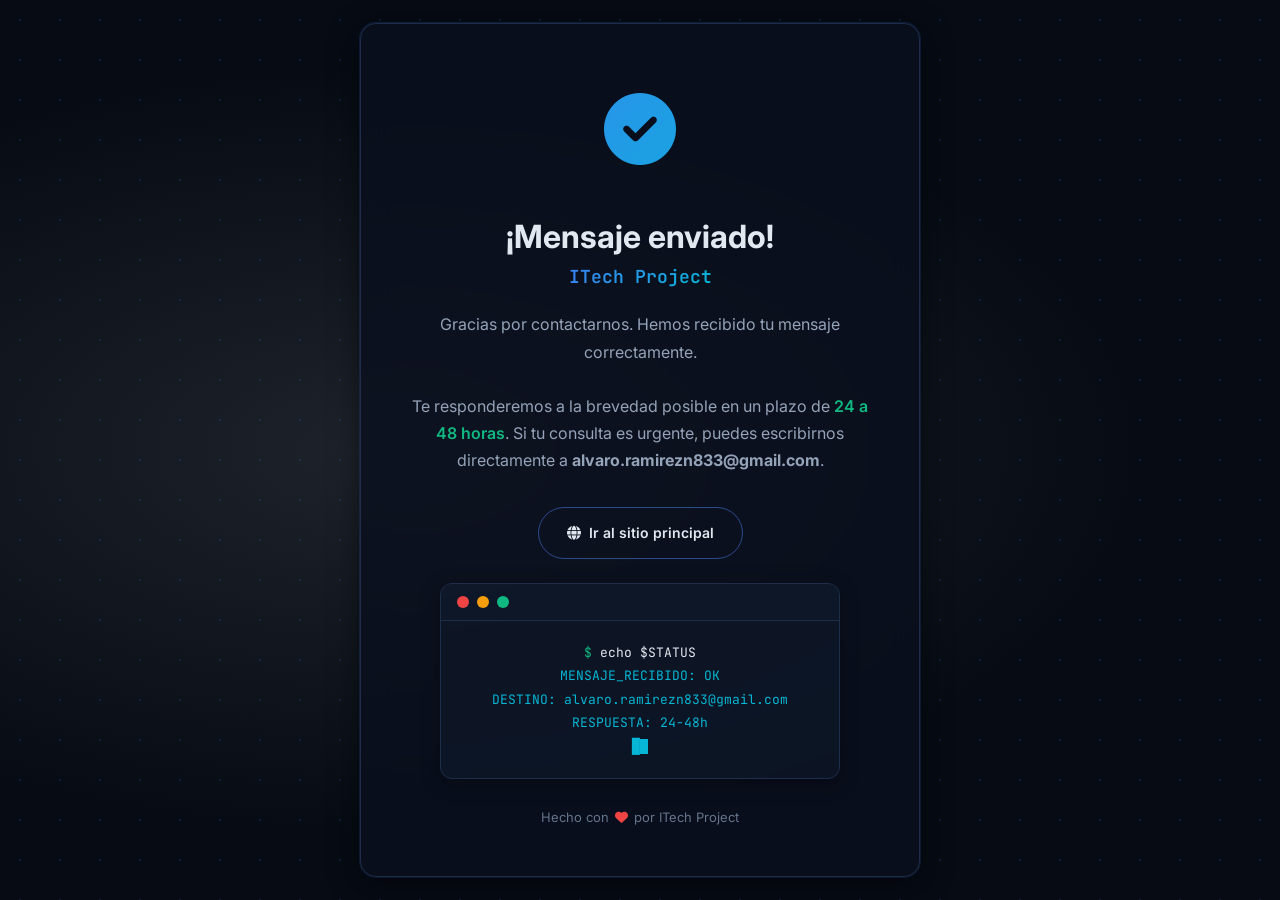
==== commit 87f81fa5: "Add files via upload" ====
--- a/gracias.html
+++ b/gracias.html
@@ -8,28 +8,26 @@
     <meta name="author" content="Alvaro Ramírez">
     <meta name="theme-color" content="#060b14">
     <link rel="icon" href="data:image/svg+xml,<svg xmlns='http://www.w3.org/2000/svg' viewBox='0 0 100 100'><text y='.9em' font-size='90'>💻</text></svg>">
-
-    <!-- Font Awesome -->
+    
+    <!-- Recursos externos -->
     <link rel="stylesheet" href="https://cdnjs.cloudflare.com/ajax/libs/font-awesome/6.5.1/css/all.min.css">
-    <!-- Google Fonts -->
     <link rel="preconnect" href="https://fonts.googleapis.com">
     <link rel="preconnect" href="https://fonts.gstatic.com" crossorigin>
     <link href="https://fonts.googleapis.com/css2?family=Inter:opsz,wght@14..32,300..800&family=JetBrains+Mono:wght@400;500;600&display=swap" rel="stylesheet">
-    <!-- Estilos globales (modularizado) -->
+    
+    <!-- Mismo CSS que la página principal -->
     <link rel="stylesheet" href="css/styles.css">
 </head>
 <body class="thank-you-page">
+    <!-- Fondo de puntos -->
     <div class="bg-pattern"></div>
-
+    
     <div class="thank-you-container">
         <div class="check-icon">
             <i class="fas fa-check-circle"></i>
         </div>
-
         <h1>¡Mensaje enviado!</h1>
-
         <p class="brand">ITech Project</p>
-
         <p class="thank-you-message">
             Gracias por contactarnos. Hemos recibido tu mensaje correctamente.
             <br><br>
@@ -38,11 +36,9 @@
             Si tu consulta es urgente, puedes escribirnos directamente a
             <strong>alvaro.ramirezn833@gmail.com</strong>.
         </p>
-
-        <a href="https://arctteam.github.io/website/" class="btn btn-secondary">
+        <a href="index.html" class="btn btn-secondary">
             <i class="fas fa-globe"></i> Ir al sitio principal
         </a>
-
         <!-- Terminal decorativa -->
         <div class="terminal-mini">
             <div class="terminal-header">
@@ -58,7 +54,6 @@
                 <span class="output">█<span class="cursor"></span></span>
             </div>
         </div>
-
         <p class="footer-note">
             Hecho con <i class="fas fa-heart"></i> por ITech Project
         </p>
--- a/css/styles.css
+++ b/css/styles.css
@@ -1,21 +1,24 @@
-/* ================================================================
-   VARIABLES GLOBALES (tema oscuro)
-   ================================================================ */
+/* ==================================================================
+   ESTILOS COMPLETOS PARA PORTAFOLIO DE ÁLVARO RAMÍREZ
+   Comentados línea por línea para facilitar el estudio.
+   ================================================================== */
+
+/* ========== 1. VARIABLES GLOBALES (colores, sombras, tamaños) ========== */
 :root {
-    --bg-primary: #060b14;
-    --bg-secondary: #0a101f;
-    --bg-tertiary: #0f192a;
-    --bg-card: #111b30;
-    --border-color: #1e2d4a;
-    --border-accent: #2a4a8a;
-    --text-primary: #e2e8f0;
-    --text-secondary: #94a3b8;
-    --text-muted: #64748b;
-    --accent-blue: #3b82f6;
+    --bg-primary: #060b14;      /* Fondo principal negro azulado */
+    --bg-secondary: #0a101f;    /* Fondo secundario */
+    --bg-tertiary: #0f192a;     /* Fondo para elementos internos */
+    --bg-card: #111b30;         /* Fondo de tarjetas */
+    --border-color: #1e2d4a;    /* Color de bordes sutiles */
+    --border-accent: #2a4a8a;   /* Bordes con acento azul */
+    --text-primary: #e2e8f0;    /* Texto principal blanco suave */
+    --text-secondary: #94a3b8;  /* Texto secundario gris claro */
+    --text-muted: #64748b;      /* Texto muy tenue */
+    --accent-blue: #3b82f6;     /* Azul brillante */
     --accent-blue-hover: #2563eb;
-    --accent-dark-blue: #1e3a8a;
-    --accent-cyan: #06b6d4;
-    --accent-green: #10b981;
+    --accent-dark-blue: #1e3a8a;/* Azul oscuro para botones */
+    --accent-cyan: #06b6d4;     /* Cian */
+    --accent-green: #10b981;    /* Verde */
     --accent-amber: #f59e0b;
     --accent-red: #ef4444;
     --gradient-blue: linear-gradient(135deg, var(--accent-blue), var(--accent-cyan));
@@ -27,21 +30,17 @@
     --radius-xl: 20px;
     --transition-fast: 0.2s ease;
     --transition-smooth: 0.3s cubic-bezier(0.4, 0, 0.2, 1);
-	
-}
-
-/* ================================================================
-   RESET Y ESTILOS BASE
-   ================================================================ */
+}
+
+/* ========== 2. RESET Y ESTILOS BASE ========== */
 * {
     margin: 0;
     padding: 0;
-    box-sizing: border-box;
-
+    box-sizing: border-box; /* El ancho incluye bordes y paddings */
 }
 
 body {
-    font-family: 'Inter', system-ui, -apple-system, sans-serif;
+    font-family: 'Inter', system-ui, sans-serif;
     background-color: var(--bg-primary);
     color: var(--text-primary);
     line-height: 1.6;
@@ -49,9 +48,42 @@
     overflow-x: hidden;
 }
 
-/* Patrón de fondo animado (puntos) */
+/* ========== 3. PATRÓN DE FONDO ANIMADO (PUNTITOS) ========== */
 .bg-pattern {
     position: fixed;
+    top: 0;
+    left: 0;
+    width: 100%;
+    height: 100%;
+    pointer-events: none;   /* Permite hacer clic a través de los puntos */
+    z-index: 0;
+    background-image: radial-gradient(circle, rgba(59, 130, 246, 0.15) 1px, transparent 1px);
+    background-size: 40px 40px;
+    animation: moveDots 20s linear infinite;
+}
+
+@keyframes moveDots {
+    0% { background-position: 0 0; }
+    100% { background-position: 40px 40px; }
+}
+
+/* ========== 4. PUNTOS TAMBIÉN EN HEADER Y HERO (pseudo-elementos) ========== */
+header {
+    position: fixed;
+    top: 0;
+    left: 0;
+    right: 0;
+    z-index: 100;
+    background: rgba(6, 11, 20, 0.8);
+    backdrop-filter: blur(16px);
+    border-bottom: 1px solid transparent;
+    transition: all var(--transition-smooth);
+    isolation: isolate;
+}
+
+header::before {
+    content: '';
+    position: absolute;
     top: 0;
     left: 0;
     width: 100%;
@@ -63,14 +95,41 @@
     animation: moveDots 20s linear infinite;
 }
 
-@keyframes moveDots {
-    0% { background-position: 0 0; }
-    100% { background-position: 40px 40px; }
-}
-
-/* ================================================================
-   UTILIDADES Y CONTENEDORES
-   ================================================================ */
+header.scrolled {
+    border-bottom-color: rgba(30, 45, 74, 0.6);
+    box-shadow: 0 4px 20px rgba(0, 0, 0, 0.4);
+}
+
+#hero {
+    position: relative;
+    min-height: 100vh;
+    display: flex;
+    align-items: center;
+    background: radial-gradient(ellipse at 30% 50%, rgba(6, 11, 20, 0.9) 0%, #060b14 60%),
+                radial-gradient(ellipse at 70% 20%, rgba(59, 130, 246, 0.08) 0%, transparent 40%);
+}
+
+#hero::before {
+    content: '';
+    position: absolute;
+    top: 0;
+    left: 0;
+    width: 100%;
+    height: 100%;
+    pointer-events: none;
+    z-index: 0;
+    background-image: radial-gradient(circle, rgba(59, 130, 246, 0.15) 1px, transparent 1px);
+    background-size: 40px 40px;
+    animation: moveDots 20s linear infinite;
+}
+
+/* Contenido debe quedar por encima de los puntos */
+nav, .hero-grid, .scroll-indicator {
+    position: relative;
+    z-index: 1;
+}
+
+/* ========== 5. CONTENEDORES Y UTILIDADES ========== */
 .container {
     width: 100%;
     max-width: 1200px;
@@ -84,7 +143,7 @@
     padding: 100px 0;
 }
 
-/* Animación reveal al hacer scroll */
+/* Animación de aparición al hacer scroll */
 .reveal {
     opacity: 0;
     transform: translateY(30px);
@@ -95,6 +154,7 @@
     transform: translateY(0);
 }
 
+/* Etiquetas de sección (ej. "Competencias") */
 .section-label {
     display: inline-flex;
     align-items: center;
@@ -132,27 +192,7 @@
     margin: 0 auto 40px;
 }
 
-/* ================================================================
-   HEADER Y NAVEGACIÓN
-   ================================================================ */
-header {
-    position: fixed;
-    top: 0;
-    left: 0;
-    right: 0;
-    z-index: 100;
-	background-image: radial-gradient(circle, rgba(59, 130, 246, 0.15) 1px, transparent 1px);
-    background: rgba(6, 11, 20, 0.8);
-    backdrop-filter: blur(16px);
-    border-bottom: 1px solid transparent;
-    transition: all var(--transition-smooth);
-	
-}
-header.scrolled {
-    border-bottom-color: rgba(30, 45, 74, 0.6);
-    box-shadow: 0 4px 20px rgba(0, 0, 0, 0.4);
-}
-
+/* ========== 6. BARRA DE NAVEGACIÓN ========== */
 nav {
     display: flex;
     align-items: center;
@@ -169,6 +209,7 @@
     text-decoration: none;
     color: var(--text-primary);
 }
+
 .nav-logo-icon {
     width: 36px;
     height: 36px;
@@ -181,6 +222,7 @@
     color: #fff;
     box-shadow: 0 4px 10px rgba(59, 130, 246, 0.3);
 }
+
 .nav-logo-text {
     font-family: 'JetBrains Mono', monospace;
     font-size: 15px;
@@ -197,6 +239,7 @@
     gap: 28px;
     list-style: none;
 }
+
 .nav-links li a {
     color: var(--text-secondary);
     text-decoration: none;
@@ -209,6 +252,7 @@
     align-items: center;
     gap: 6px;
 }
+
 .nav-links li a::after {
     content: '';
     position: absolute;
@@ -219,12 +263,14 @@
     background: var(--accent-blue);
     transition: width var(--transition-fast);
 }
+
 .nav-links li a:hover {
     color: var(--text-primary);
 }
 .nav-links li a:hover::after {
     width: 100%;
 }
+
 .nav-links li a.contact-link {
     color: var(--accent-cyan);
     font-weight: 600;
@@ -239,6 +285,7 @@
     cursor: pointer;
 }
 
+/* Responsive: menú hamburguesa en móviles */
 @media (max-width: 768px) {
     .nav-links {
         display: none;
@@ -261,18 +308,7 @@
     }
 }
 
-/* ================================================================
-   HERO
-   ================================================================ */
-#hero {
-    position: relative;
-    min-height: 100vh;
-    display: flex;
-    align-items: center;
-    background: radial-gradient(ellipse at 30% 50%, rgba(6, 11, 20, 0.9) 0%, #060b14 60%),
-                radial-gradient(ellipse at 70% 20%, rgba(59, 130, 246, 0.08) 0%, transparent 40%);
-}
-
+/* ========== 7. HERO (PRESENTACIÓN) ========== */
 .hero-grid {
     display: grid;
     grid-template-columns: 1fr 1fr;
@@ -294,6 +330,7 @@
     color: var(--accent-cyan);
     margin-bottom: 24px;
 }
+
 .hero-badge-dot {
     width: 8px;
     height: 8px;
@@ -301,6 +338,7 @@
     border-radius: 50%;
     animation: pulse 2s infinite;
 }
+
 @keyframes pulse {
     0%, 100% { opacity: 1; transform: scale(1); }
     50% { opacity: 0.5; transform: scale(0.85); }
@@ -313,6 +351,7 @@
     margin-bottom: 24px;
     letter-spacing: -0.03em;
 }
+
 .hero-title .highlight {
     background: var(--gradient-blue);
     background-clip: text;
@@ -332,6 +371,7 @@
     gap: 14px;
 }
 
+/* ========== 8. BOTONES (colores azul oscuro armonizados) ========== */
 .btn {
     display: inline-flex;
     align-items: center;
@@ -345,26 +385,31 @@
     cursor: pointer;
     border: none;
 }
+
 .btn-primary {
-    background: var(--accent-blue);
+    background: #1e3a8a;
     color: #fff;
-    box-shadow: 0 4px 20px rgba(59, 130, 246, 0.4);
+    box-shadow: 0 4px 15px rgba(0, 0, 0, 0.3);
+    border: 1px solid rgba(6, 182, 212, 0.4);
 }
 .btn-primary:hover {
-    background: var(--accent-blue-hover);
+    background: #1e4db0;
     transform: translateY(-3px);
-}
+    border-color: #06b6d4;
+}
+
 .btn-secondary {
     background: transparent;
-    color: var(--text-primary);
-    border: 1px solid var(--border-accent);
+    color: #e2e8f0;
+    border: 1px solid #2a4a8a;
 }
 .btn-secondary:hover {
-    border-color: var(--accent-blue);
-    background: rgba(59, 130, 246, 0.1);
+    border-color: #06b6d4;
+    background: rgba(6, 182, 212, 0.1);
     transform: translateY(-3px);
 }
 
+/* ========== 9. TERMINAL SIMULADA ========== */
 .terminal-window {
     width: 100%;
     max-width: 500px;
@@ -415,6 +460,7 @@
     0%,100%{opacity:1} 50%{opacity:0}
 }
 
+/* Indicador de scroll */
 .scroll-indicator {
     position: absolute;
     bottom: 30px;
@@ -450,9 +496,7 @@
     }
 }
 
-/* ================================================================
-   BUSINESS
-   ================================================================ */
+/* ========== 10. BUSINESS (SELLO PROFESIONAL) ========== */
 #business {
     background: var(--bg-secondary);
 }
@@ -515,9 +559,7 @@
     font-weight: 600;
 }
 
-/* ================================================================
-   SKILLS
-   ================================================================ */
+/* ========== 11. HABILIDADES ========== */
 .skills-grid {
     display: grid;
     grid-template-columns: repeat(auto-fit, minmax(280px, 1fr));
@@ -565,9 +607,7 @@
     color: var(--accent-cyan);
 }
 
-/* ================================================================
-   PROJECTS
-   ================================================================ */
+/* ========== 12. PROYECTOS ========== */
 .projects-grid {
     display: grid;
     grid-template-columns: repeat(auto-fit, minmax(320px, 1fr));
@@ -625,9 +665,7 @@
     color: var(--accent-blue);
 }
 
-/* ================================================================
-   TIMELINE
-   ================================================================ */
+/* ========== 13. LÍNEA DE TIEMPO (EXPERIENCIA) ========== */
 .timeline {
     position: relative;
     max-width: 800px;
@@ -672,9 +710,7 @@
     color: var(--text-secondary);
 }
 
-/* ================================================================
-   CONTACTO
-   ================================================================ */
+/* ========== 14. CONTACTO ========== */
 #contact {
     background: var(--bg-secondary);
 }
@@ -722,7 +758,6 @@
     font-size: 14px;
     color: var(--text-secondary);
 }
-
 .contact-form {
     background: var(--bg-card);
     border: 1px solid var(--border-color);
@@ -753,11 +788,12 @@
     min-height: 130px;
     resize: vertical;
 }
+/* Botón de envío (azul oscuro armonizado) */
 .contact-form button[type="submit"] {
     align-self: flex-start;
-    background: var(--accent-dark-blue);
+    background: #0f2b5c;
     color: white;
-    border: 1px solid rgba(59, 130, 246, 0.5);
+    border: 1px solid rgba(6, 182, 212, 0.5);
     border-radius: 12px;
     padding: 14px 28px;
     font-weight: 600;
@@ -773,10 +809,10 @@
     transition: transform 0.2s ease;
 }
 .contact-form button[type="submit"]:hover {
-    background: #0f2b5c;
-    border-color: rgba(6, 182, 212, 0.8);
+    background: #1e3a8a;
+    border-color: #06b6d4;
     transform: translateY(-3px);
-    box-shadow: 0 8px 20px rgba(6, 182, 212, 0.3), 0 0 0 1px rgba(6, 182, 212, 0.5);
+    box-shadow: 0 8px 20px rgba(6, 182, 212, 0.2);
 }
 .contact-form button[type="submit"]:hover i {
     transform: translateX(4px) translateY(-2px);
@@ -788,9 +824,7 @@
     }
 }
 
-/* ================================================================
-   FOOTER
-   ================================================================ */
+/* ========== 15. FOOTER ========== */
 footer {
     background: var(--bg-primary);
     border-top: 1px solid var(--border-color);
@@ -827,9 +861,7 @@
     font-size: 13px;
 }
 
-/* ================================================================
-   BACK TO TOP
-   ================================================================ */
+/* ========== 16. BOTÓN FLOTANTE "VOLVER ARRIBA" ========== */
 .back-to-top {
     position: fixed;
     bottom: 30px;
@@ -885,9 +917,7 @@
     }
 }
 
-/* ================================================================
-   ANIMACIONES ESCALONADAS
-   ================================================================ */
+/* ========== 17. ANIMACIONES ESCALONADAS PARA REVEAL ========== */
 .stagger .reveal:nth-child(1) { transition-delay: 0.05s; }
 .stagger .reveal:nth-child(2) { transition-delay: 0.1s; }
 .stagger .reveal:nth-child(3) { transition-delay: 0.15s; }
@@ -895,19 +925,15 @@
 .stagger .reveal:nth-child(5) { transition-delay: 0.25s; }
 .stagger .reveal:nth-child(6) { transition-delay: 0.3s; }
 
-/* ================================================================
-   ESTILOS ESPECÍFICOS PARA LA PÁGINA DE GRACIAS
-   ================================================================ */
+/* ========== 18. ESTILOS PARA LA PÁGINA DE GRACIAS ========== */
 .thank-you-page {
     display: flex;
     align-items: center;
     justify-content: center;
     min-height: 100vh;
-    overflow: hidden;
     background: radial-gradient(ellipse at 30% 50%, rgba(6, 11, 20, 0.9) 0%, #060b14 60%),
                 radial-gradient(ellipse at 70% 20%, rgba(59, 130, 246, 0.08) 0%, transparent 40%);
 }
-
 .thank-you-container {
     position: relative;
     z-index: 1;
@@ -922,18 +948,10 @@
     box-shadow: var(--shadow-card-hover);
     animation: fadeInUp 0.8s ease-out;
 }
-
 @keyframes fadeInUp {
-    from {
-        opacity: 0;
-        transform: translateY(30px);
-    }
-    to {
-        opacity: 1;
-        transform: translateY(0);
-    }
-}
-
+    from { opacity:0; transform:translateY(30px); }
+    to { opacity:1; transform:translateY(0); }
+}
 .check-icon {
     font-size: 72px;
     background: var(--gradient-blue);
@@ -941,33 +959,22 @@
     -webkit-text-fill-color: transparent;
     background-clip: text;
     margin-bottom: 24px;
-    display: inline-block;
     animation: scaleIn 0.6s ease-out 0.2s both;
 }
-
 @keyframes scaleIn {
-    from {
-        transform: scale(0);
-        opacity: 0;
-    }
-    to {
-        transform: scale(1);
-        opacity: 1;
-    }
-}
-
+    from { transform: scale(0); opacity: 0; }
+    to { transform: scale(1); opacity: 1; }
+}
 .brand {
-    font-family: 'JetBrains Mono', 'Courier New', monospace;
+    font-family: 'JetBrains Mono', monospace;
     font-size: 18px;
     font-weight: 600;
     background: var(--gradient-blue);
     -webkit-background-clip: text;
     -webkit-text-fill-color: transparent;
-    background-clip: text;
     margin-bottom: 20px;
     display: inline-block;
 }
-
 .thank-you-message {
     font-size: 16px;
     color: var(--text-secondary);
@@ -977,12 +984,10 @@
     margin-left: auto;
     margin-right: auto;
 }
-
 .thank-you-message .highlight {
     color: var(--accent-green);
     font-weight: 600;
 }
-
 .terminal-mini {
     width: 100%;
     max-width: 400px;
@@ -993,18 +998,15 @@
     overflow: hidden;
     box-shadow: var(--shadow-card);
 }
-
 .footer-note {
     margin-top: 28px;
     font-size: 13px;
     color: var(--text-muted);
 }
-
 .footer-note i {
     color: #ef4444;
     margin: 0 2px;
 }
-
 @media (max-width: 600px) {
     .thank-you-container {
         padding: 36px 20px;
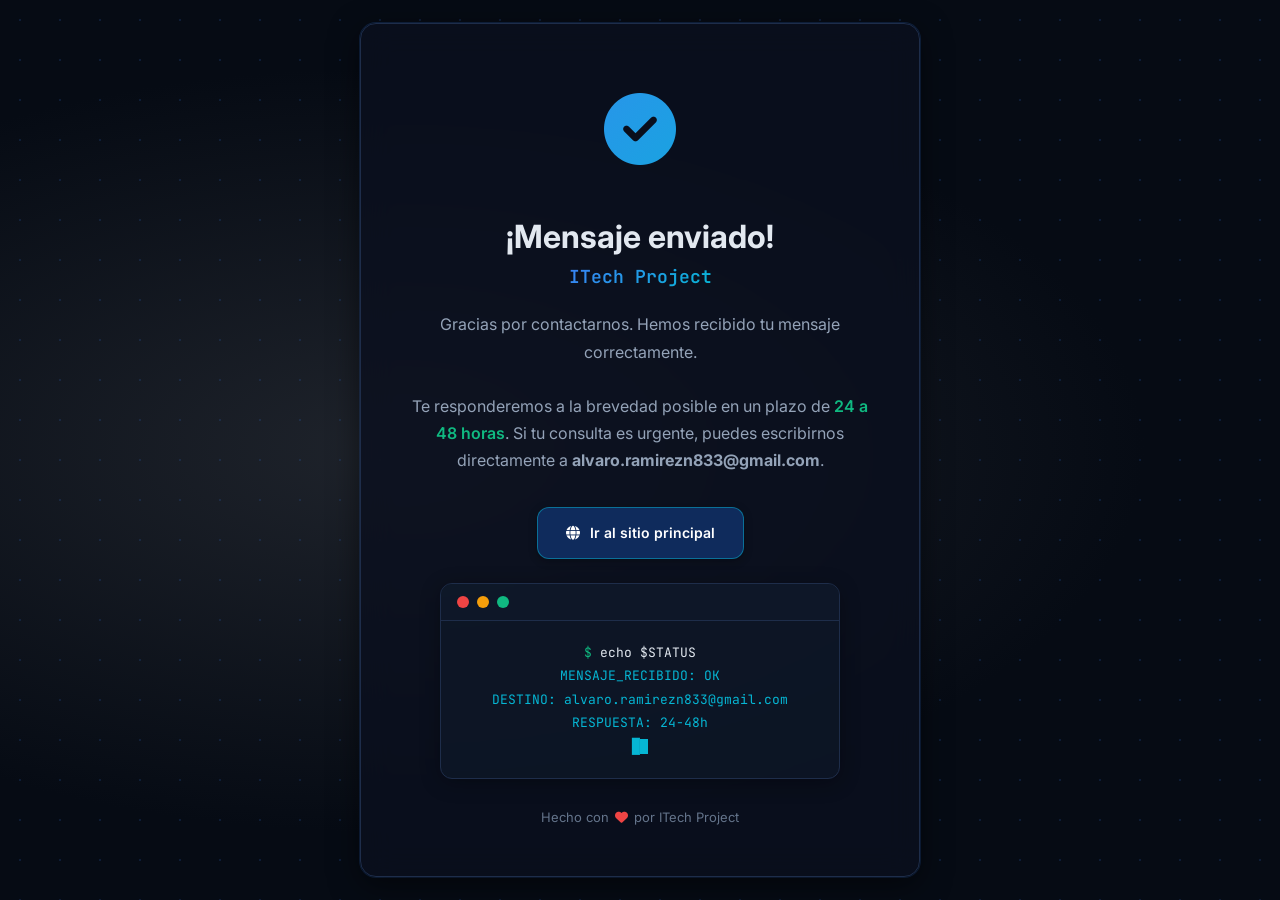
==== commit d057f19d: "Add files via upload" ====
--- a/gracias.html
+++ b/gracias.html
@@ -19,7 +19,6 @@
     <link rel="stylesheet" href="css/styles.css">
 </head>
 <body class="thank-you-page">
-    <!-- Fondo de puntos -->
     <div class="bg-pattern"></div>
     
     <div class="thank-you-container">
@@ -36,7 +35,8 @@
             Si tu consulta es urgente, puedes escribirnos directamente a
             <strong>alvaro.ramirezn833@gmail.com</strong>.
         </p>
-        <a href="index.html" class="btn btn-secondary">
+        <!-- Botón con el mismo estilo que el de "Enviar mensaje" del formulario -->
+        <a href="index.html" class="btn btn-rectangular">
             <i class="fas fa-globe"></i> Ir al sitio principal
         </a>
         <!-- Terminal decorativa -->
--- a/css/styles.css
+++ b/css/styles.css
@@ -1014,4 +1014,37 @@
     .check-icon {
         font-size: 56px;
     }
-}+}
+
+/* ========== ESTILO RECTANGULAR PARA BOTÓN DE GRACIAS (COMO EL DE ENVIAR) ========== */
+.btn-rectangular {
+    display: inline-flex;
+    align-items: center;
+    gap: 10px;
+    background: #0f2b5c;      /* Mismo fondo que botón de envío */
+    color: white;
+    border: 1px solid rgba(6, 182, 212, 0.5);
+    border-radius: 12px;      /* Mismo radio que el botón del formulario */
+    padding: 14px 28px;
+    font-weight: 600;
+    font-size: 14px;
+    text-decoration: none;
+    transition: all 0.3s ease;
+    box-shadow: 0 2px 8px rgba(0, 0, 0, 0.3);
+    cursor: pointer;
+}
+
+.btn-rectangular i {
+    transition: transform 0.2s ease;
+}
+
+.btn-rectangular:hover {
+    background: #1e3a8a;      /* Mismo hover que botón de envío */
+    border-color: #06b6d4;
+    transform: translateY(-3px);
+    box-shadow: 0 8px 20px rgba(6, 182, 212, 0.2);
+}
+
+.btn-rectangular:hover i {
+    transform: translateX(4px) translateY(-2px);
+}
